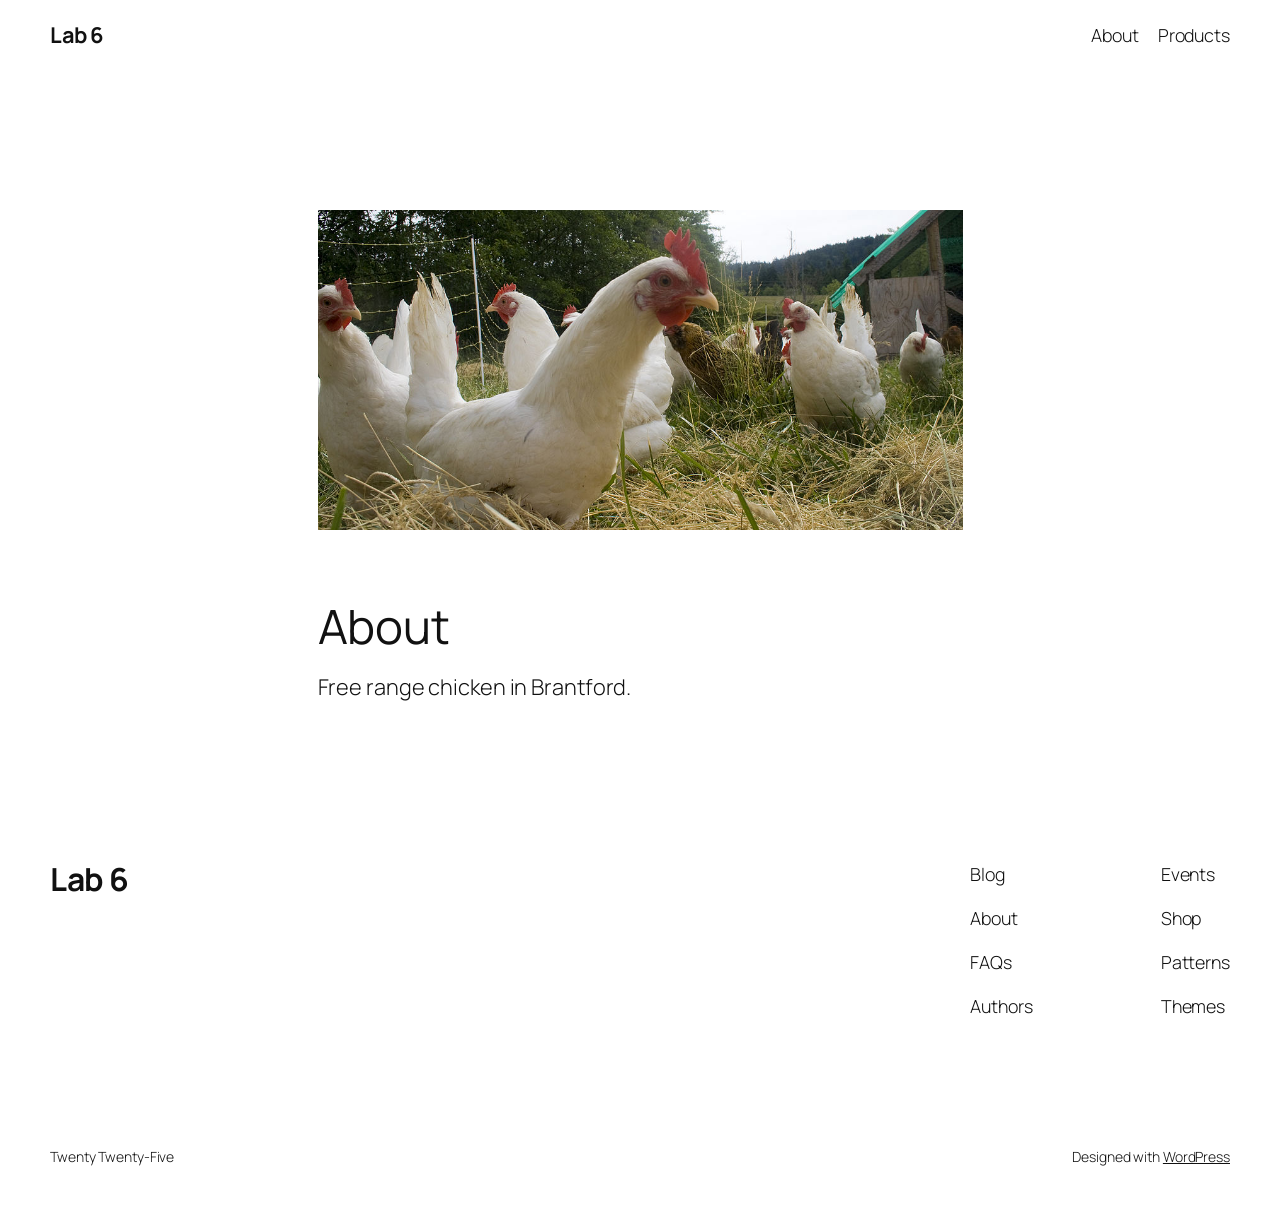
==== about/index.html @ a6f658f7 "deploy: 57b9a82aabcfc75bfdac6cd5a1b3568ef52af6a7" ====
<!DOCTYPE html>
<html lang="en-CA">
<head>
	<meta charset="UTF-8" />
	<meta name="viewport" content="width=device-width, initial-scale=1" />
<meta name='robots' content='max-image-preview:large' />
	<style>img:is([sizes="auto" i], [sizes^="auto," i]) { contain-intrinsic-size: 3000px 1500px }</style>
	<title>About &#8211; Lab 6</title>
<link rel='dns-prefetch' href='//localhost' />
<link rel="alternate" type="application/rss+xml" title="Lab 6 &raquo; Feed" href="/feed/" />
<link rel="alternate" type="application/rss+xml" title="Lab 6 &raquo; Comments Feed" href="/comments/feed/" />
<script>
window._wpemojiSettings = {"baseUrl":"https:\/\/s.w.org\/images\/core\/emoji\/15.0.3\/72x72\/","ext":".png","svgUrl":"https:\/\/s.w.org\/images\/core\/emoji\/15.0.3\/svg\/","svgExt":".svg","source":{"concatemoji":"/wp-includes\/js\/wp-emoji-release.min.js?ver=6.7.2"}};
/*! This file is auto-generated */
!function(i,n){var o,s,e;function c(e){try{var t={supportTests:e,timestamp:(new Date).valueOf()};sessionStorage.setItem(o,JSON.stringify(t))}catch(e){}}function p(e,t,n){e.clearRect(0,0,e.canvas.width,e.canvas.height),e.fillText(t,0,0);var t=new Uint32Array(e.getImageData(0,0,e.canvas.width,e.canvas.height).data),r=(e.clearRect(0,0,e.canvas.width,e.canvas.height),e.fillText(n,0,0),new Uint32Array(e.getImageData(0,0,e.canvas.width,e.canvas.height).data));return t.every(function(e,t){return e===r[t]})}function u(e,t,n){switch(t){case"flag":return n(e,"\ud83c\udff3\ufe0f\u200d\u26a7\ufe0f","\ud83c\udff3\ufe0f\u200b\u26a7\ufe0f")?!1:!n(e,"\ud83c\uddfa\ud83c\uddf3","\ud83c\uddfa\u200b\ud83c\uddf3")&&!n(e,"\ud83c\udff4\udb40\udc67\udb40\udc62\udb40\udc65\udb40\udc6e\udb40\udc67\udb40\udc7f","\ud83c\udff4\u200b\udb40\udc67\u200b\udb40\udc62\u200b\udb40\udc65\u200b\udb40\udc6e\u200b\udb40\udc67\u200b\udb40\udc7f");case"emoji":return!n(e,"\ud83d\udc26\u200d\u2b1b","\ud83d\udc26\u200b\u2b1b")}return!1}function f(e,t,n){var r="undefined"!=typeof WorkerGlobalScope&&self instanceof WorkerGlobalScope?new OffscreenCanvas(300,150):i.createElement("canvas"),a=r.getContext("2d",{willReadFrequently:!0}),o=(a.textBaseline="top",a.font="600 32px Arial",{});return e.forEach(function(e){o[e]=t(a,e,n)}),o}function t(e){var t=i.createElement("script");t.src=e,t.defer=!0,i.head.appendChild(t)}"undefined"!=typeof Promise&&(o="wpEmojiSettingsSupports",s=["flag","emoji"],n.supports={everything:!0,everythingExceptFlag:!0},e=new Promise(function(e){i.addEventListener("DOMContentLoaded",e,{once:!0})}),new Promise(function(t){var n=function(){try{var e=JSON.parse(sessionStorage.getItem(o));if("object"==typeof e&&"number"==typeof e.timestamp&&(new Date).valueOf()<e.timestamp+604800&&"object"==typeof e.supportTests)return e.supportTests}catch(e){}return null}();if(!n){if("undefined"!=typeof Worker&&"undefined"!=typeof OffscreenCanvas&&"undefined"!=typeof URL&&URL.createObjectURL&&"undefined"!=typeof Blob)try{var e="postMessage("+f.toString()+"("+[JSON.stringify(s),u.toString(),p.toString()].join(",")+"));",r=new Blob([e],{type:"text/javascript"}),a=new Worker(URL.createObjectURL(r),{name:"wpTestEmojiSupports"});return void(a.onmessage=function(e){c(n=e.data),a.terminate(),t(n)})}catch(e){}c(n=f(s,u,p))}t(n)}).then(function(e){for(var t in e)n.supports[t]=e[t],n.supports.everything=n.supports.everything&&n.supports[t],"flag"!==t&&(n.supports.everythingExceptFlag=n.supports.everythingExceptFlag&&n.supports[t]);n.supports.everythingExceptFlag=n.supports.everythingExceptFlag&&!n.supports.flag,n.DOMReady=!1,n.readyCallback=function(){n.DOMReady=!0}}).then(function(){return e}).then(function(){var e;n.supports.everything||(n.readyCallback(),(e=n.source||{}).concatemoji?t(e.concatemoji):e.wpemoji&&e.twemoji&&(t(e.twemoji),t(e.wpemoji)))}))}((window,document),window._wpemojiSettings);
</script>
<style id='wp-block-site-title-inline-css'>
.wp-block-site-title{box-sizing:border-box}.wp-block-site-title :where(a){color:inherit;font-family:inherit;font-size:inherit;font-style:inherit;font-weight:inherit;letter-spacing:inherit;line-height:inherit;text-decoration:inherit}
</style>
<style id='wp-block-page-list-inline-css'>
.wp-block-navigation .wp-block-page-list{align-items:var(--navigation-layout-align,initial);background-color:inherit;display:flex;flex-direction:var(--navigation-layout-direction,initial);flex-wrap:var(--navigation-layout-wrap,wrap);justify-content:var(--navigation-layout-justify,initial)}.wp-block-navigation .wp-block-navigation-item{background-color:inherit}
</style>
<link rel='stylesheet' id='wp-block-navigation-css' href='/wp-includes/blocks/navigation/style.min.css?ver=6.7.2' media='all' />
<style id='wp-block-group-inline-css'>
.wp-block-group{box-sizing:border-box}:where(.wp-block-group.wp-block-group-is-layout-constrained){position:relative}
</style>
<style id='wp-block-post-featured-image-inline-css'>
.wp-block-post-featured-image{margin-left:0;margin-right:0}.wp-block-post-featured-image a{display:block;height:100%}.wp-block-post-featured-image :where(img){box-sizing:border-box;height:auto;max-width:100%;vertical-align:bottom;width:100%}.wp-block-post-featured-image.alignfull img,.wp-block-post-featured-image.alignwide img{width:100%}.wp-block-post-featured-image .wp-block-post-featured-image__overlay.has-background-dim{background-color:#000;inset:0;position:absolute}.wp-block-post-featured-image{position:relative}.wp-block-post-featured-image .wp-block-post-featured-image__overlay.has-background-gradient{background-color:initial}.wp-block-post-featured-image .wp-block-post-featured-image__overlay.has-background-dim-0{opacity:0}.wp-block-post-featured-image .wp-block-post-featured-image__overlay.has-background-dim-10{opacity:.1}.wp-block-post-featured-image .wp-block-post-featured-image__overlay.has-background-dim-20{opacity:.2}.wp-block-post-featured-image .wp-block-post-featured-image__overlay.has-background-dim-30{opacity:.3}.wp-block-post-featured-image .wp-block-post-featured-image__overlay.has-background-dim-40{opacity:.4}.wp-block-post-featured-image .wp-block-post-featured-image__overlay.has-background-dim-50{opacity:.5}.wp-block-post-featured-image .wp-block-post-featured-image__overlay.has-background-dim-60{opacity:.6}.wp-block-post-featured-image .wp-block-post-featured-image__overlay.has-background-dim-70{opacity:.7}.wp-block-post-featured-image .wp-block-post-featured-image__overlay.has-background-dim-80{opacity:.8}.wp-block-post-featured-image .wp-block-post-featured-image__overlay.has-background-dim-90{opacity:.9}.wp-block-post-featured-image .wp-block-post-featured-image__overlay.has-background-dim-100{opacity:1}.wp-block-post-featured-image:where(.alignleft,.alignright){width:100%}
</style>
<style id='wp-block-post-title-inline-css'>
.wp-block-post-title{box-sizing:border-box;word-break:break-word}.wp-block-post-title :where(a){display:inline-block;font-family:inherit;font-size:inherit;font-style:inherit;font-weight:inherit;letter-spacing:inherit;line-height:inherit;text-decoration:inherit}
</style>
<style id='wp-block-paragraph-inline-css'>
.is-small-text{font-size:.875em}.is-regular-text{font-size:1em}.is-large-text{font-size:2.25em}.is-larger-text{font-size:3em}.has-drop-cap:not(:focus):first-letter{float:left;font-size:8.4em;font-style:normal;font-weight:100;line-height:.68;margin:.05em .1em 0 0;text-transform:uppercase}body.rtl .has-drop-cap:not(:focus):first-letter{float:none;margin-left:.1em}p.has-drop-cap.has-background{overflow:hidden}:root :where(p.has-background){padding:1.25em 2.375em}:where(p.has-text-color:not(.has-link-color)) a{color:inherit}p.has-text-align-left[style*="writing-mode:vertical-lr"],p.has-text-align-right[style*="writing-mode:vertical-rl"]{rotate:180deg}
</style>
<style id='wp-block-post-content-inline-css'>
.wp-block-post-content{display:flow-root}
</style>
<style id='wp-block-site-logo-inline-css'>
.wp-block-site-logo{box-sizing:border-box;line-height:0}.wp-block-site-logo a{display:inline-block;line-height:0}.wp-block-site-logo.is-default-size img{height:auto;width:120px}.wp-block-site-logo img{height:auto;max-width:100%}.wp-block-site-logo a,.wp-block-site-logo img{border-radius:inherit}.wp-block-site-logo.aligncenter{margin-left:auto;margin-right:auto;text-align:center}:root :where(.wp-block-site-logo.is-style-rounded){border-radius:9999px}
</style>
<style id='wp-block-site-tagline-inline-css'>
.wp-block-site-tagline{box-sizing:border-box}
</style>
<style id='wp-block-spacer-inline-css'>
.wp-block-spacer{clear:both}
</style>
<style id='wp-block-columns-inline-css'>
.wp-block-columns{align-items:normal!important;box-sizing:border-box;display:flex;flex-wrap:wrap!important}@media (min-width:782px){.wp-block-columns{flex-wrap:nowrap!important}}.wp-block-columns.are-vertically-aligned-top{align-items:flex-start}.wp-block-columns.are-vertically-aligned-center{align-items:center}.wp-block-columns.are-vertically-aligned-bottom{align-items:flex-end}@media (max-width:781px){.wp-block-columns:not(.is-not-stacked-on-mobile)>.wp-block-column{flex-basis:100%!important}}@media (min-width:782px){.wp-block-columns:not(.is-not-stacked-on-mobile)>.wp-block-column{flex-basis:0;flex-grow:1}.wp-block-columns:not(.is-not-stacked-on-mobile)>.wp-block-column[style*=flex-basis]{flex-grow:0}}.wp-block-columns.is-not-stacked-on-mobile{flex-wrap:nowrap!important}.wp-block-columns.is-not-stacked-on-mobile>.wp-block-column{flex-basis:0;flex-grow:1}.wp-block-columns.is-not-stacked-on-mobile>.wp-block-column[style*=flex-basis]{flex-grow:0}:where(.wp-block-columns){margin-bottom:1.75em}:where(.wp-block-columns.has-background){padding:1.25em 2.375em}.wp-block-column{flex-grow:1;min-width:0;overflow-wrap:break-word;word-break:break-word}.wp-block-column.is-vertically-aligned-top{align-self:flex-start}.wp-block-column.is-vertically-aligned-center{align-self:center}.wp-block-column.is-vertically-aligned-bottom{align-self:flex-end}.wp-block-column.is-vertically-aligned-stretch{align-self:stretch}.wp-block-column.is-vertically-aligned-bottom,.wp-block-column.is-vertically-aligned-center,.wp-block-column.is-vertically-aligned-top{width:100%}
</style>
<style id='wp-block-navigation-link-inline-css'>
.wp-block-navigation .wp-block-navigation-item__label{overflow-wrap:break-word}.wp-block-navigation .wp-block-navigation-item__description{display:none}.link-ui-tools{border-top:1px solid #f0f0f0;padding:8px}.link-ui-block-inserter{padding-top:8px}.link-ui-block-inserter__back{margin-left:8px;text-transform:uppercase}
</style>
<style id='wp-emoji-styles-inline-css'>

	img.wp-smiley, img.emoji {
		display: inline !important;
		border: none !important;
		box-shadow: none !important;
		height: 1em !important;
		width: 1em !important;
		margin: 0 0.07em !important;
		vertical-align: -0.1em !important;
		background: none !important;
		padding: 0 !important;
	}
</style>
<style id='wp-block-library-inline-css'>
:root{--wp-admin-theme-color:#007cba;--wp-admin-theme-color--rgb:0,124,186;--wp-admin-theme-color-darker-10:#006ba1;--wp-admin-theme-color-darker-10--rgb:0,107,161;--wp-admin-theme-color-darker-20:#005a87;--wp-admin-theme-color-darker-20--rgb:0,90,135;--wp-admin-border-width-focus:2px;--wp-block-synced-color:#7a00df;--wp-block-synced-color--rgb:122,0,223;--wp-bound-block-color:var(--wp-block-synced-color)}@media (min-resolution:192dpi){:root{--wp-admin-border-width-focus:1.5px}}.wp-element-button{cursor:pointer}:root{--wp--preset--font-size--normal:16px;--wp--preset--font-size--huge:42px}:root .has-very-light-gray-background-color{background-color:#eee}:root .has-very-dark-gray-background-color{background-color:#313131}:root .has-very-light-gray-color{color:#eee}:root .has-very-dark-gray-color{color:#313131}:root .has-vivid-green-cyan-to-vivid-cyan-blue-gradient-background{background:linear-gradient(135deg,#00d084,#0693e3)}:root .has-purple-crush-gradient-background{background:linear-gradient(135deg,#34e2e4,#4721fb 50%,#ab1dfe)}:root .has-hazy-dawn-gradient-background{background:linear-gradient(135deg,#faaca8,#dad0ec)}:root .has-subdued-olive-gradient-background{background:linear-gradient(135deg,#fafae1,#67a671)}:root .has-atomic-cream-gradient-background{background:linear-gradient(135deg,#fdd79a,#004a59)}:root .has-nightshade-gradient-background{background:linear-gradient(135deg,#330968,#31cdcf)}:root .has-midnight-gradient-background{background:linear-gradient(135deg,#020381,#2874fc)}.has-regular-font-size{font-size:1em}.has-larger-font-size{font-size:2.625em}.has-normal-font-size{font-size:var(--wp--preset--font-size--normal)}.has-huge-font-size{font-size:var(--wp--preset--font-size--huge)}.has-text-align-center{text-align:center}.has-text-align-left{text-align:left}.has-text-align-right{text-align:right}#end-resizable-editor-section{display:none}.aligncenter{clear:both}.items-justified-left{justify-content:flex-start}.items-justified-center{justify-content:center}.items-justified-right{justify-content:flex-end}.items-justified-space-between{justify-content:space-between}.screen-reader-text{border:0;clip:rect(1px,1px,1px,1px);clip-path:inset(50%);height:1px;margin:-1px;overflow:hidden;padding:0;position:absolute;width:1px;word-wrap:normal!important}.screen-reader-text:focus{background-color:#ddd;clip:auto!important;clip-path:none;color:#444;display:block;font-size:1em;height:auto;left:5px;line-height:normal;padding:15px 23px 14px;text-decoration:none;top:5px;width:auto;z-index:100000}html :where(.has-border-color){border-style:solid}html :where([style*=border-top-color]){border-top-style:solid}html :where([style*=border-right-color]){border-right-style:solid}html :where([style*=border-bottom-color]){border-bottom-style:solid}html :where([style*=border-left-color]){border-left-style:solid}html :where([style*=border-width]){border-style:solid}html :where([style*=border-top-width]){border-top-style:solid}html :where([style*=border-right-width]){border-right-style:solid}html :where([style*=border-bottom-width]){border-bottom-style:solid}html :where([style*=border-left-width]){border-left-style:solid}html :where(img[class*=wp-image-]){height:auto;max-width:100%}:where(figure){margin:0 0 1em}html :where(.is-position-sticky){--wp-admin--admin-bar--position-offset:var(--wp-admin--admin-bar--height,0px)}@media screen and (max-width:600px){html :where(.is-position-sticky){--wp-admin--admin-bar--position-offset:0px}}
</style>
<link rel='stylesheet' id='dashicons-css' href='/wp-includes/css/dashicons.min.css?ver=6.7.2' media='all' />
<link rel='stylesheet' id='al_product_styles-css' href='/wp-content/plugins/ecommerce-product-catalog/css/al_product.min.css?timestamp=1741910155&#038;ver=6.7.2' media='all' />
<link rel='stylesheet' id='ic_blocks-css' href='/wp-content/plugins/ecommerce-product-catalog/includes/blocks/ic-blocks.min.css?timestamp=1741910155&#038;ver=6.7.2' media='all' />
<style id='global-styles-inline-css'>
:root{--wp--preset--aspect-ratio--square: 1;--wp--preset--aspect-ratio--4-3: 4/3;--wp--preset--aspect-ratio--3-4: 3/4;--wp--preset--aspect-ratio--3-2: 3/2;--wp--preset--aspect-ratio--2-3: 2/3;--wp--preset--aspect-ratio--16-9: 16/9;--wp--preset--aspect-ratio--9-16: 9/16;--wp--preset--color--black: #000000;--wp--preset--color--cyan-bluish-gray: #abb8c3;--wp--preset--color--white: #ffffff;--wp--preset--color--pale-pink: #f78da7;--wp--preset--color--vivid-red: #cf2e2e;--wp--preset--color--luminous-vivid-orange: #ff6900;--wp--preset--color--luminous-vivid-amber: #fcb900;--wp--preset--color--light-green-cyan: #7bdcb5;--wp--preset--color--vivid-green-cyan: #00d084;--wp--preset--color--pale-cyan-blue: #8ed1fc;--wp--preset--color--vivid-cyan-blue: #0693e3;--wp--preset--color--vivid-purple: #9b51e0;--wp--preset--color--base: #FFFFFF;--wp--preset--color--contrast: #111111;--wp--preset--color--accent-1: #FFEE58;--wp--preset--color--accent-2: #F6CFF4;--wp--preset--color--accent-3: #503AA8;--wp--preset--color--accent-4: #686868;--wp--preset--color--accent-5: #FBFAF3;--wp--preset--color--accent-6: color-mix(in srgb, currentColor 20%, transparent);--wp--preset--gradient--vivid-cyan-blue-to-vivid-purple: linear-gradient(135deg,rgba(6,147,227,1) 0%,rgb(155,81,224) 100%);--wp--preset--gradient--light-green-cyan-to-vivid-green-cyan: linear-gradient(135deg,rgb(122,220,180) 0%,rgb(0,208,130) 100%);--wp--preset--gradient--luminous-vivid-amber-to-luminous-vivid-orange: linear-gradient(135deg,rgba(252,185,0,1) 0%,rgba(255,105,0,1) 100%);--wp--preset--gradient--luminous-vivid-orange-to-vivid-red: linear-gradient(135deg,rgba(255,105,0,1) 0%,rgb(207,46,46) 100%);--wp--preset--gradient--very-light-gray-to-cyan-bluish-gray: linear-gradient(135deg,rgb(238,238,238) 0%,rgb(169,184,195) 100%);--wp--preset--gradient--cool-to-warm-spectrum: linear-gradient(135deg,rgb(74,234,220) 0%,rgb(151,120,209) 20%,rgb(207,42,186) 40%,rgb(238,44,130) 60%,rgb(251,105,98) 80%,rgb(254,248,76) 100%);--wp--preset--gradient--blush-light-purple: linear-gradient(135deg,rgb(255,206,236) 0%,rgb(152,150,240) 100%);--wp--preset--gradient--blush-bordeaux: linear-gradient(135deg,rgb(254,205,165) 0%,rgb(254,45,45) 50%,rgb(107,0,62) 100%);--wp--preset--gradient--luminous-dusk: linear-gradient(135deg,rgb(255,203,112) 0%,rgb(199,81,192) 50%,rgb(65,88,208) 100%);--wp--preset--gradient--pale-ocean: linear-gradient(135deg,rgb(255,245,203) 0%,rgb(182,227,212) 50%,rgb(51,167,181) 100%);--wp--preset--gradient--electric-grass: linear-gradient(135deg,rgb(202,248,128) 0%,rgb(113,206,126) 100%);--wp--preset--gradient--midnight: linear-gradient(135deg,rgb(2,3,129) 0%,rgb(40,116,252) 100%);--wp--preset--font-size--small: 0.875rem;--wp--preset--font-size--medium: clamp(1rem, 1rem + ((1vw - 0.2rem) * 0.196), 1.125rem);--wp--preset--font-size--large: clamp(1.125rem, 1.125rem + ((1vw - 0.2rem) * 0.392), 1.375rem);--wp--preset--font-size--x-large: clamp(1.75rem, 1.75rem + ((1vw - 0.2rem) * 0.392), 2rem);--wp--preset--font-size--xx-large: clamp(2.15rem, 2.15rem + ((1vw - 0.2rem) * 1.333), 3rem);--wp--preset--font-family--manrope: Manrope, sans-serif;--wp--preset--font-family--fira-code: "Fira Code", monospace;--wp--preset--spacing--20: 10px;--wp--preset--spacing--30: 20px;--wp--preset--spacing--40: 30px;--wp--preset--spacing--50: clamp(30px, 5vw, 50px);--wp--preset--spacing--60: clamp(30px, 7vw, 70px);--wp--preset--spacing--70: clamp(50px, 7vw, 90px);--wp--preset--spacing--80: clamp(70px, 10vw, 140px);--wp--preset--shadow--natural: 6px 6px 9px rgba(0, 0, 0, 0.2);--wp--preset--shadow--deep: 12px 12px 50px rgba(0, 0, 0, 0.4);--wp--preset--shadow--sharp: 6px 6px 0px rgba(0, 0, 0, 0.2);--wp--preset--shadow--outlined: 6px 6px 0px -3px rgba(255, 255, 255, 1), 6px 6px rgba(0, 0, 0, 1);--wp--preset--shadow--crisp: 6px 6px 0px rgba(0, 0, 0, 1);}:root { --wp--style--global--content-size: 645px;--wp--style--global--wide-size: 1340px; }:where(body) { margin: 0; }.wp-site-blocks { padding-top: var(--wp--style--root--padding-top); padding-bottom: var(--wp--style--root--padding-bottom); }.has-global-padding { padding-right: var(--wp--style--root--padding-right); padding-left: var(--wp--style--root--padding-left); }.has-global-padding > .alignfull { margin-right: calc(var(--wp--style--root--padding-right) * -1); margin-left: calc(var(--wp--style--root--padding-left) * -1); }.has-global-padding :where(:not(.alignfull.is-layout-flow) > .has-global-padding:not(.wp-block-block, .alignfull)) { padding-right: 0; padding-left: 0; }.has-global-padding :where(:not(.alignfull.is-layout-flow) > .has-global-padding:not(.wp-block-block, .alignfull)) > .alignfull { margin-left: 0; margin-right: 0; }.wp-site-blocks > .alignleft { float: left; margin-right: 2em; }.wp-site-blocks > .alignright { float: right; margin-left: 2em; }.wp-site-blocks > .aligncenter { justify-content: center; margin-left: auto; margin-right: auto; }:where(.wp-site-blocks) > * { margin-block-start: 1.2rem; margin-block-end: 0; }:where(.wp-site-blocks) > :first-child { margin-block-start: 0; }:where(.wp-site-blocks) > :last-child { margin-block-end: 0; }:root { --wp--style--block-gap: 1.2rem; }:root :where(.is-layout-flow) > :first-child{margin-block-start: 0;}:root :where(.is-layout-flow) > :last-child{margin-block-end: 0;}:root :where(.is-layout-flow) > *{margin-block-start: 1.2rem;margin-block-end: 0;}:root :where(.is-layout-constrained) > :first-child{margin-block-start: 0;}:root :where(.is-layout-constrained) > :last-child{margin-block-end: 0;}:root :where(.is-layout-constrained) > *{margin-block-start: 1.2rem;margin-block-end: 0;}:root :where(.is-layout-flex){gap: 1.2rem;}:root :where(.is-layout-grid){gap: 1.2rem;}.is-layout-flow > .alignleft{float: left;margin-inline-start: 0;margin-inline-end: 2em;}.is-layout-flow > .alignright{float: right;margin-inline-start: 2em;margin-inline-end: 0;}.is-layout-flow > .aligncenter{margin-left: auto !important;margin-right: auto !important;}.is-layout-constrained > .alignleft{float: left;margin-inline-start: 0;margin-inline-end: 2em;}.is-layout-constrained > .alignright{float: right;margin-inline-start: 2em;margin-inline-end: 0;}.is-layout-constrained > .aligncenter{margin-left: auto !important;margin-right: auto !important;}.is-layout-constrained > :where(:not(.alignleft):not(.alignright):not(.alignfull)){max-width: var(--wp--style--global--content-size);margin-left: auto !important;margin-right: auto !important;}.is-layout-constrained > .alignwide{max-width: var(--wp--style--global--wide-size);}body .is-layout-flex{display: flex;}.is-layout-flex{flex-wrap: wrap;align-items: center;}.is-layout-flex > :is(*, div){margin: 0;}body .is-layout-grid{display: grid;}.is-layout-grid > :is(*, div){margin: 0;}body{background-color: var(--wp--preset--color--base);color: var(--wp--preset--color--contrast);font-family: var(--wp--preset--font-family--manrope);font-size: var(--wp--preset--font-size--large);font-weight: 300;letter-spacing: -0.1px;line-height: 1.4;--wp--style--root--padding-top: 0px;--wp--style--root--padding-right: var(--wp--preset--spacing--50);--wp--style--root--padding-bottom: 0px;--wp--style--root--padding-left: var(--wp--preset--spacing--50);}a:where(:not(.wp-element-button)){color: currentColor;text-decoration: underline;}:root :where(a:where(:not(.wp-element-button)):hover){text-decoration: none;}h1, h2, h3, h4, h5, h6{font-weight: 400;letter-spacing: -0.1px;line-height: 1.125;}h1{font-size: var(--wp--preset--font-size--xx-large);}h2{font-size: var(--wp--preset--font-size--x-large);}h3{font-size: var(--wp--preset--font-size--large);}h4{font-size: var(--wp--preset--font-size--medium);}h5{font-size: var(--wp--preset--font-size--small);letter-spacing: 0.5px;}h6{font-size: var(--wp--preset--font-size--small);font-weight: 700;letter-spacing: 1.4px;text-transform: uppercase;}:root :where(.wp-element-button, .wp-block-button__link){background-color: var(--wp--preset--color--contrast);border-width: 0;color: var(--wp--preset--color--base);font-family: inherit;font-size: var(--wp--preset--font-size--medium);line-height: inherit;padding-top: 1rem;padding-right: 2.25rem;padding-bottom: 1rem;padding-left: 2.25rem;text-decoration: none;}:root :where(.wp-element-button:hover, .wp-block-button__link:hover){background-color: color-mix(in srgb, var(--wp--preset--color--contrast) 85%, transparent);border-color: transparent;color: var(--wp--preset--color--base);}:root :where(.wp-element-button:focus, .wp-block-button__link:focus){outline-color: var(--wp--preset--color--accent-4);outline-offset: 2px;}:root :where(.wp-element-caption, .wp-block-audio figcaption, .wp-block-embed figcaption, .wp-block-gallery figcaption, .wp-block-image figcaption, .wp-block-table figcaption, .wp-block-video figcaption){font-size: var(--wp--preset--font-size--small);line-height: 1.4;}.has-black-color{color: var(--wp--preset--color--black) !important;}.has-cyan-bluish-gray-color{color: var(--wp--preset--color--cyan-bluish-gray) !important;}.has-white-color{color: var(--wp--preset--color--white) !important;}.has-pale-pink-color{color: var(--wp--preset--color--pale-pink) !important;}.has-vivid-red-color{color: var(--wp--preset--color--vivid-red) !important;}.has-luminous-vivid-orange-color{color: var(--wp--preset--color--luminous-vivid-orange) !important;}.has-luminous-vivid-amber-color{color: var(--wp--preset--color--luminous-vivid-amber) !important;}.has-light-green-cyan-color{color: var(--wp--preset--color--light-green-cyan) !important;}.has-vivid-green-cyan-color{color: var(--wp--preset--color--vivid-green-cyan) !important;}.has-pale-cyan-blue-color{color: var(--wp--preset--color--pale-cyan-blue) !important;}.has-vivid-cyan-blue-color{color: var(--wp--preset--color--vivid-cyan-blue) !important;}.has-vivid-purple-color{color: var(--wp--preset--color--vivid-purple) !important;}.has-base-color{color: var(--wp--preset--color--base) !important;}.has-contrast-color{color: var(--wp--preset--color--contrast) !important;}.has-accent-1-color{color: var(--wp--preset--color--accent-1) !important;}.has-accent-2-color{color: var(--wp--preset--color--accent-2) !important;}.has-accent-3-color{color: var(--wp--preset--color--accent-3) !important;}.has-accent-4-color{color: var(--wp--preset--color--accent-4) !important;}.has-accent-5-color{color: var(--wp--preset--color--accent-5) !important;}.has-accent-6-color{color: var(--wp--preset--color--accent-6) !important;}.has-black-background-color{background-color: var(--wp--preset--color--black) !important;}.has-cyan-bluish-gray-background-color{background-color: var(--wp--preset--color--cyan-bluish-gray) !important;}.has-white-background-color{background-color: var(--wp--preset--color--white) !important;}.has-pale-pink-background-color{background-color: var(--wp--preset--color--pale-pink) !important;}.has-vivid-red-background-color{background-color: var(--wp--preset--color--vivid-red) !important;}.has-luminous-vivid-orange-background-color{background-color: var(--wp--preset--color--luminous-vivid-orange) !important;}.has-luminous-vivid-amber-background-color{background-color: var(--wp--preset--color--luminous-vivid-amber) !important;}.has-light-green-cyan-background-color{background-color: var(--wp--preset--color--light-green-cyan) !important;}.has-vivid-green-cyan-background-color{background-color: var(--wp--preset--color--vivid-green-cyan) !important;}.has-pale-cyan-blue-background-color{background-color: var(--wp--preset--color--pale-cyan-blue) !important;}.has-vivid-cyan-blue-background-color{background-color: var(--wp--preset--color--vivid-cyan-blue) !important;}.has-vivid-purple-background-color{background-color: var(--wp--preset--color--vivid-purple) !important;}.has-base-background-color{background-color: var(--wp--preset--color--base) !important;}.has-contrast-background-color{background-color: var(--wp--preset--color--contrast) !important;}.has-accent-1-background-color{background-color: var(--wp--preset--color--accent-1) !important;}.has-accent-2-background-color{background-color: var(--wp--preset--color--accent-2) !important;}.has-accent-3-background-color{background-color: var(--wp--preset--color--accent-3) !important;}.has-accent-4-background-color{background-color: var(--wp--preset--color--accent-4) !important;}.has-accent-5-background-color{background-color: var(--wp--preset--color--accent-5) !important;}.has-accent-6-background-color{background-color: var(--wp--preset--color--accent-6) !important;}.has-black-border-color{border-color: var(--wp--preset--color--black) !important;}.has-cyan-bluish-gray-border-color{border-color: var(--wp--preset--color--cyan-bluish-gray) !important;}.has-white-border-color{border-color: var(--wp--preset--color--white) !important;}.has-pale-pink-border-color{border-color: var(--wp--preset--color--pale-pink) !important;}.has-vivid-red-border-color{border-color: var(--wp--preset--color--vivid-red) !important;}.has-luminous-vivid-orange-border-color{border-color: var(--wp--preset--color--luminous-vivid-orange) !important;}.has-luminous-vivid-amber-border-color{border-color: var(--wp--preset--color--luminous-vivid-amber) !important;}.has-light-green-cyan-border-color{border-color: var(--wp--preset--color--light-green-cyan) !important;}.has-vivid-green-cyan-border-color{border-color: var(--wp--preset--color--vivid-green-cyan) !important;}.has-pale-cyan-blue-border-color{border-color: var(--wp--preset--color--pale-cyan-blue) !important;}.has-vivid-cyan-blue-border-color{border-color: var(--wp--preset--color--vivid-cyan-blue) !important;}.has-vivid-purple-border-color{border-color: var(--wp--preset--color--vivid-purple) !important;}.has-base-border-color{border-color: var(--wp--preset--color--base) !important;}.has-contrast-border-color{border-color: var(--wp--preset--color--contrast) !important;}.has-accent-1-border-color{border-color: var(--wp--preset--color--accent-1) !important;}.has-accent-2-border-color{border-color: var(--wp--preset--color--accent-2) !important;}.has-accent-3-border-color{border-color: var(--wp--preset--color--accent-3) !important;}.has-accent-4-border-color{border-color: var(--wp--preset--color--accent-4) !important;}.has-accent-5-border-color{border-color: var(--wp--preset--color--accent-5) !important;}.has-accent-6-border-color{border-color: var(--wp--preset--color--accent-6) !important;}.has-vivid-cyan-blue-to-vivid-purple-gradient-background{background: var(--wp--preset--gradient--vivid-cyan-blue-to-vivid-purple) !important;}.has-light-green-cyan-to-vivid-green-cyan-gradient-background{background: var(--wp--preset--gradient--light-green-cyan-to-vivid-green-cyan) !important;}.has-luminous-vivid-amber-to-luminous-vivid-orange-gradient-background{background: var(--wp--preset--gradient--luminous-vivid-amber-to-luminous-vivid-orange) !important;}.has-luminous-vivid-orange-to-vivid-red-gradient-background{background: var(--wp--preset--gradient--luminous-vivid-orange-to-vivid-red) !important;}.has-very-light-gray-to-cyan-bluish-gray-gradient-background{background: var(--wp--preset--gradient--very-light-gray-to-cyan-bluish-gray) !important;}.has-cool-to-warm-spectrum-gradient-background{background: var(--wp--preset--gradient--cool-to-warm-spectrum) !important;}.has-blush-light-purple-gradient-background{background: var(--wp--preset--gradient--blush-light-purple) !important;}.has-blush-bordeaux-gradient-background{background: var(--wp--preset--gradient--blush-bordeaux) !important;}.has-luminous-dusk-gradient-background{background: var(--wp--preset--gradient--luminous-dusk) !important;}.has-pale-ocean-gradient-background{background: var(--wp--preset--gradient--pale-ocean) !important;}.has-electric-grass-gradient-background{background: var(--wp--preset--gradient--electric-grass) !important;}.has-midnight-gradient-background{background: var(--wp--preset--gradient--midnight) !important;}.has-small-font-size{font-size: var(--wp--preset--font-size--small) !important;}.has-medium-font-size{font-size: var(--wp--preset--font-size--medium) !important;}.has-large-font-size{font-size: var(--wp--preset--font-size--large) !important;}.has-x-large-font-size{font-size: var(--wp--preset--font-size--x-large) !important;}.has-xx-large-font-size{font-size: var(--wp--preset--font-size--xx-large) !important;}.has-manrope-font-family{font-family: var(--wp--preset--font-family--manrope) !important;}.has-fira-code-font-family{font-family: var(--wp--preset--font-family--fira-code) !important;}
:root :where(.wp-block-columns-is-layout-flow) > :first-child{margin-block-start: 0;}:root :where(.wp-block-columns-is-layout-flow) > :last-child{margin-block-end: 0;}:root :where(.wp-block-columns-is-layout-flow) > *{margin-block-start: var(--wp--preset--spacing--50);margin-block-end: 0;}:root :where(.wp-block-columns-is-layout-constrained) > :first-child{margin-block-start: 0;}:root :where(.wp-block-columns-is-layout-constrained) > :last-child{margin-block-end: 0;}:root :where(.wp-block-columns-is-layout-constrained) > *{margin-block-start: var(--wp--preset--spacing--50);margin-block-end: 0;}:root :where(.wp-block-columns-is-layout-flex){gap: var(--wp--preset--spacing--50);}:root :where(.wp-block-columns-is-layout-grid){gap: var(--wp--preset--spacing--50);}
:root :where(.wp-block-post-title a:where(:not(.wp-element-button))){text-decoration: none;}
:root :where(.wp-block-post-title a:where(:not(.wp-element-button)):hover){text-decoration: underline;}
:root :where(.wp-block-site-tagline){font-size: var(--wp--preset--font-size--medium);}
:root :where(.wp-block-site-title){font-weight: 700;letter-spacing: -.5px;}
:root :where(.wp-block-site-title a:where(:not(.wp-element-button))){text-decoration: none;}
:root :where(.wp-block-site-title a:where(:not(.wp-element-button)):hover){text-decoration: underline;}
:root :where(.wp-block-navigation){font-size: var(--wp--preset--font-size--medium);}
:root :where(.wp-block-navigation a:where(:not(.wp-element-button))){text-decoration: none;}
:root :where(.wp-block-navigation a:where(:not(.wp-element-button)):hover){text-decoration: underline;}
</style>
<style id='core-block-supports-inline-css'>
.wp-container-core-navigation-is-layout-1{justify-content:flex-end;}.wp-container-core-group-is-layout-1{flex-wrap:nowrap;gap:var(--wp--preset--spacing--10);justify-content:flex-end;}.wp-container-core-group-is-layout-2{flex-wrap:nowrap;justify-content:space-between;}.wp-container-core-columns-is-layout-1{flex-wrap:nowrap;}.wp-container-core-navigation-is-layout-2{flex-direction:column;align-items:flex-start;}.wp-container-core-navigation-is-layout-3{flex-direction:column;align-items:flex-start;}.wp-container-core-group-is-layout-7{gap:var(--wp--preset--spacing--80);justify-content:space-between;align-items:flex-start;}.wp-container-core-group-is-layout-8{justify-content:space-between;align-items:flex-start;}.wp-container-core-group-is-layout-9{gap:var(--wp--preset--spacing--20);justify-content:space-between;}
</style>
<style id='wp-block-template-skip-link-inline-css'>

		.skip-link.screen-reader-text {
			border: 0;
			clip: rect(1px,1px,1px,1px);
			clip-path: inset(50%);
			height: 1px;
			margin: -1px;
			overflow: hidden;
			padding: 0;
			position: absolute !important;
			width: 1px;
			word-wrap: normal !important;
		}

		.skip-link.screen-reader-text:focus {
			background-color: #eee;
			clip: auto !important;
			clip-path: none;
			color: #444;
			display: block;
			font-size: 1em;
			height: auto;
			left: 5px;
			line-height: normal;
			padding: 15px 23px 14px;
			text-decoration: none;
			top: 5px;
			width: auto;
			z-index: 100000;
		}
</style>
<link rel='stylesheet' id='twentytwentyfive-style-css' href='/wp-content/themes/twentytwentyfive/style.css?ver=1.0' media='all' />
<link rel="https://api.w.org/" href="/wp-json/" /><link rel="alternate" title="JSON" type="application/json" href="/wp-json/wp/v2/pages/13" /><link rel="EditURI" type="application/rsd+xml" title="RSD" href="/xmlrpc.php?rsd" />
<meta name="generator" content="WordPress 6.7.2" />
<link rel="canonical" href="/about/" />
<link rel='shortlink' href='/?p=13' />
<link rel="alternate" title="oEmbed (JSON)" type="application/json+oembed" href="/wp-json/oembed/1.0/embed?url=http%3A%2F%2Flocalhost%3A8000%2Fabout%2F" />
<link rel="alternate" title="oEmbed (XML)" type="text/xml+oembed" href="/wp-json/oembed/1.0/embed?url=http%3A%2F%2Flocalhost%3A8000%2Fabout%2F&#038;format=xml" />
<script type="importmap" id="wp-importmap">
{"imports":{"@wordpress\/interactivity":"/wp-includes\/js\/dist\/script-modules\/interactivity\/index.min.js?ver=907ea3b2f317a78b7b9b"}}
</script>
<script type="module" src="/wp-includes/js/dist/script-modules/block-library/navigation/view.min.js?ver=8ff192874fc8910a284c" id="@wordpress/block-library/navigation/view-js-module"></script>
<link rel="modulepreload" href="/wp-includes/js/dist/script-modules/interactivity/index.min.js?ver=907ea3b2f317a78b7b9b" id="@wordpress/interactivity-js-modulepreload"><style class='wp-fonts-local'>
@font-face{font-family:Manrope;font-style:normal;font-weight:200 800;font-display:fallback;src:url('/wp-content/themes/twentytwentyfive/assets/fonts/manrope/Manrope-VariableFont_wght.woff2') format('woff2');}
@font-face{font-family:"Fira Code";font-style:normal;font-weight:300 700;font-display:fallback;src:url('/wp-content/themes/twentytwentyfive/assets/fonts/fira-code/FiraCode-VariableFont_wght.woff2') format('woff2');}
</style>
</head>

<body class="page-template-default page page-id-13 wp-embed-responsive">

<div class="wp-site-blocks"><header class="wp-block-template-part">
<div class="wp-block-group alignfull is-layout-flow wp-block-group-is-layout-flow">
	
	<div class="wp-block-group has-global-padding is-layout-constrained wp-block-group-is-layout-constrained">
		
		<div class="wp-block-group alignwide is-content-justification-space-between is-nowrap is-layout-flex wp-container-core-group-is-layout-2 wp-block-group-is-layout-flex" style="padding-top:var(--wp--preset--spacing--30);padding-bottom:var(--wp--preset--spacing--30)">
			<p class="wp-block-site-title"><a href="/" target="_self" rel="home">Lab 6</a></p>
			
			<div class="wp-block-group is-content-justification-right is-nowrap is-layout-flex wp-container-core-group-is-layout-1 wp-block-group-is-layout-flex">
				<nav class="is-responsive items-justified-right wp-block-navigation is-content-justification-right is-layout-flex wp-container-core-navigation-is-layout-1 wp-block-navigation-is-layout-flex" aria-label="" 
		 data-wp-interactive="core/navigation" data-wp-context='{"overlayOpenedBy":{"click":false,"hover":false,"focus":false},"type":"overlay","roleAttribute":"","ariaLabel":"Menu"}'><button aria-haspopup="dialog" aria-label="Open menu" class="wp-block-navigation__responsive-container-open " 
				data-wp-on-async--click="actions.openMenuOnClick"
				data-wp-on--keydown="actions.handleMenuKeydown"
			><svg width="24" height="24" xmlns="https://www.w3.org/2000/svg" viewBox="0 0 24 24" aria-hidden="true" focusable="false"><rect x="4" y="7.5" width="16" height="1.5" /><rect x="4" y="15" width="16" height="1.5" /></svg></button>
				<div class="wp-block-navigation__responsive-container  has-text-color has-contrast-color has-background has-base-background-color"  id="modal-1" 
				data-wp-class--has-modal-open="state.isMenuOpen"
				data-wp-class--is-menu-open="state.isMenuOpen"
				data-wp-watch="callbacks.initMenu"
				data-wp-on--keydown="actions.handleMenuKeydown"
				data-wp-on-async--focusout="actions.handleMenuFocusout"
				tabindex="-1"
			>
					<div class="wp-block-navigation__responsive-close" tabindex="-1">
						<div class="wp-block-navigation__responsive-dialog" 
				data-wp-bind--aria-modal="state.ariaModal"
				data-wp-bind--aria-label="state.ariaLabel"
				data-wp-bind--role="state.roleAttribute"
			>
							<button aria-label="Close menu" class="wp-block-navigation__responsive-container-close" 
				data-wp-on-async--click="actions.closeMenuOnClick"
			><svg xmlns="https://www.w3.org/2000/svg" viewBox="0 0 24 24" width="24" height="24" aria-hidden="true" focusable="false"><path d="m13.06 12 6.47-6.47-1.06-1.06L12 10.94 5.53 4.47 4.47 5.53 10.94 12l-6.47 6.47 1.06 1.06L12 13.06l6.47 6.47 1.06-1.06L13.06 12Z"></path></svg></button>
							<div class="wp-block-navigation__responsive-container-content" 
				data-wp-watch="callbacks.focusFirstElement"
			 id="modal-1-content">
								<ul class="wp-block-navigation__container is-responsive items-justified-right wp-block-navigation"><ul class="wp-block-page-list"><li class="wp-block-pages-list__item current-menu-item wp-block-navigation-item open-on-hover-click"><a class="wp-block-pages-list__item__link wp-block-navigation-item__content" href="/about/" aria-current="page">About</a></li><li class="wp-block-pages-list__item wp-block-navigation-item open-on-hover-click"><a class="wp-block-pages-list__item__link wp-block-navigation-item__content" href="/products/">Products</a></li></ul></ul>
							</div>
						</div>
					</div>
				</div></nav>
			</div>
			
		</div>
		
	</div>
	
</div>


</header>


<main class="wp-block-group has-global-padding is-layout-constrained wp-block-group-is-layout-constrained" style="margin-top:var(--wp--preset--spacing--60)">
	
	<div class="wp-block-group alignfull has-global-padding is-layout-constrained wp-block-group-is-layout-constrained" style="padding-top:var(--wp--preset--spacing--60);padding-bottom:var(--wp--preset--spacing--60)">
		<figure style="margin-bottom:var(--wp--preset--spacing--60);" class="wp-block-post-featured-image"><img width="1024" height="507" src="/wp-content/uploads/2025/03/1024px-Free_range_chicken_flock.jpg" class="attachment-post-thumbnail size-post-thumbnail wp-post-image" alt="chickens" style="object-fit:cover;" decoding="async" fetchpriority="high" /></figure>
		<h1 class="wp-block-post-title">About</h1>
		<div class="entry-content alignfull wp-block-post-content has-global-padding is-layout-constrained wp-block-post-content-is-layout-constrained">
<p>Free range chicken in Brantford.</p>
</div>
	</div>
	
</main>


<footer class="wp-block-template-part">
<div class="wp-block-group has-global-padding is-layout-constrained wp-block-group-is-layout-constrained" style="padding-top:var(--wp--preset--spacing--60);padding-bottom:var(--wp--preset--spacing--50)">
	
	<div class="wp-block-group alignwide is-layout-flow wp-block-group-is-layout-flow">
		

		
		<div class="wp-block-group alignfull is-content-justification-space-between is-layout-flex wp-container-core-group-is-layout-8 wp-block-group-is-layout-flex">
			
			<div class="wp-block-columns is-layout-flex wp-container-core-columns-is-layout-1 wp-block-columns-is-layout-flex">
				
				<div class="wp-block-column is-layout-flow wp-block-column-is-layout-flow" style="flex-basis:100%"><h2 class="wp-block-site-title"><a href="/" target="_self" rel="home">Lab 6</a></h2>

				
				</div>
				

				
				<div class="wp-block-column is-layout-flow wp-block-column-is-layout-flow">
					
					<div style="height:var(--wp--preset--spacing--40);width:0px" aria-hidden="true" class="wp-block-spacer"></div>
					
				</div>
				
			</div>
			

			
			<div class="wp-block-group is-content-justification-space-between is-layout-flex wp-container-core-group-is-layout-7 wp-block-group-is-layout-flex">
				<nav class="is-vertical wp-block-navigation is-layout-flex wp-container-core-navigation-is-layout-2 wp-block-navigation-is-layout-flex" aria-label=""><ul class="wp-block-navigation__container  is-vertical wp-block-navigation"><li class=" wp-block-navigation-item wp-block-navigation-link"><a class="wp-block-navigation-item__content"  href="#"><span class="wp-block-navigation-item__label">Blog</span></a></li><li class=" wp-block-navigation-item wp-block-navigation-link"><a class="wp-block-navigation-item__content"  href="#"><span class="wp-block-navigation-item__label">About</span></a></li><li class=" wp-block-navigation-item wp-block-navigation-link"><a class="wp-block-navigation-item__content"  href="#"><span class="wp-block-navigation-item__label">FAQs</span></a></li><li class=" wp-block-navigation-item wp-block-navigation-link"><a class="wp-block-navigation-item__content"  href="#"><span class="wp-block-navigation-item__label">Authors</span></a></li></ul></nav>

				<nav class="is-vertical wp-block-navigation is-layout-flex wp-container-core-navigation-is-layout-3 wp-block-navigation-is-layout-flex" aria-label=""><ul class="wp-block-navigation__container  is-vertical wp-block-navigation"><li class=" wp-block-navigation-item wp-block-navigation-link"><a class="wp-block-navigation-item__content"  href="#"><span class="wp-block-navigation-item__label">Events</span></a></li><li class=" wp-block-navigation-item wp-block-navigation-link"><a class="wp-block-navigation-item__content"  href="#"><span class="wp-block-navigation-item__label">Shop</span></a></li><li class=" wp-block-navigation-item wp-block-navigation-link"><a class="wp-block-navigation-item__content"  href="#"><span class="wp-block-navigation-item__label">Patterns</span></a></li><li class=" wp-block-navigation-item wp-block-navigation-link"><a class="wp-block-navigation-item__content"  href="#"><span class="wp-block-navigation-item__label">Themes</span></a></li></ul></nav>
			</div>
				
		</div>
		

		
		<div style="height:var(--wp--preset--spacing--70)" aria-hidden="true" class="wp-block-spacer"></div>
		

		
		<div class="wp-block-group alignfull is-content-justification-space-between is-layout-flex wp-container-core-group-is-layout-9 wp-block-group-is-layout-flex">
			
			<p class="has-small-font-size">Twenty Twenty-Five</p>
			
			
			<p class="has-small-font-size">
				Designed with <a href="https://wordpress.org" rel="nofollow">WordPress</a>			</p>
			
		</div>
		
	</div>
	
</div>


</footer>
</div>
<script id="wp-block-template-skip-link-js-after">
	( function() {
		var skipLinkTarget = document.querySelector( 'main' ),
			sibling,
			skipLinkTargetID,
			skipLink;

		// Early exit if a skip-link target can't be located.
		if ( ! skipLinkTarget ) {
			return;
		}

		/*
		 * Get the site wrapper.
		 * The skip-link will be injected in the beginning of it.
		 */
		sibling = document.querySelector( '.wp-site-blocks' );

		// Early exit if the root element was not found.
		if ( ! sibling ) {
			return;
		}

		// Get the skip-link target's ID, and generate one if it doesn't exist.
		skipLinkTargetID = skipLinkTarget.id;
		if ( ! skipLinkTargetID ) {
			skipLinkTargetID = 'wp--skip-link--target';
			skipLinkTarget.id = skipLinkTargetID;
		}

		// Create the skip link.
		skipLink = document.createElement( 'a' );
		skipLink.classList.add( 'skip-link', 'screen-reader-text' );
		skipLink.href = '#' + skipLinkTargetID;
		skipLink.innerHTML = 'Skip to content';

		// Inject the skip link.
		sibling.parentElement.insertBefore( skipLink, sibling );
	}() );
	
</script>
    <style>
        body.ic-disabled-body:before {
            background-image: url("/wp-includes/js/thickbox/loadingAnimation.gif");
        }
    </style>
	</body>
</html>
---- wp-includes/blocks/navigation/style.min.css ----
.wp-block-navigation{position:relative;--navigation-layout-justification-setting:flex-start;--navigation-layout-direction:row;--navigation-layout-wrap:wrap;--navigation-layout-justify:flex-start;--navigation-layout-align:center}.wp-block-navigation ul{margin-bottom:0;margin-left:0;margin-top:0;padding-left:0}.wp-block-navigation ul,.wp-block-navigation ul li{list-style:none;padding:0}.wp-block-navigation .wp-block-navigation-item{align-items:center;background-color:inherit;display:flex;position:relative}.wp-block-navigation .wp-block-navigation-item .wp-block-navigation__submenu-container:empty{display:none}.wp-block-navigation .wp-block-navigation-item__content{display:block}.wp-block-navigation .wp-block-navigation-item__content.wp-block-navigation-item__content{color:inherit}.wp-block-navigation.has-text-decoration-underline .wp-block-navigation-item__content,.wp-block-navigation.has-text-decoration-underline .wp-block-navigation-item__content:active,.wp-block-navigation.has-text-decoration-underline .wp-block-navigation-item__content:focus{text-decoration:underline}.wp-block-navigation.has-text-decoration-line-through .wp-block-navigation-item__content,.wp-block-navigation.has-text-decoration-line-through .wp-block-navigation-item__content:active,.wp-block-navigation.has-text-decoration-line-through .wp-block-navigation-item__content:focus{text-decoration:line-through}.wp-block-navigation :where(a),.wp-block-navigation :where(a:active),.wp-block-navigation :where(a:focus){text-decoration:none}.wp-block-navigation .wp-block-navigation__submenu-icon{align-self:center;background-color:inherit;border:none;color:currentColor;display:inline-block;font-size:inherit;height:.6em;line-height:0;margin-left:.25em;padding:0;width:.6em}.wp-block-navigation .wp-block-navigation__submenu-icon svg{display:inline-block;stroke:currentColor;height:inherit;margin-top:.075em;width:inherit}.wp-block-navigation.is-vertical{--navigation-layout-direction:column;--navigation-layout-justify:initial;--navigation-layout-align:flex-start}.wp-block-navigation.no-wrap{--navigation-layout-wrap:nowrap}.wp-block-navigation.items-justified-center{--navigation-layout-justification-setting:center;--navigation-layout-justify:center}.wp-block-navigation.items-justified-center.is-vertical{--navigation-layout-align:center}.wp-block-navigation.items-justified-right{--navigation-layout-justification-setting:flex-end;--navigation-layout-justify:flex-end}.wp-block-navigation.items-justified-right.is-vertical{--navigation-layout-align:flex-end}.wp-block-navigation.items-justified-space-between{--navigation-layout-justification-setting:space-between;--navigation-layout-justify:space-between}.wp-block-navigation .has-child .wp-block-navigation__submenu-container{align-items:normal;background-color:inherit;color:inherit;display:flex;flex-direction:column;height:0;left:-1px;opacity:0;overflow:hidden;position:absolute;top:100%;transition:opacity .1s linear;visibility:hidden;width:0;z-index:2}.wp-block-navigation .has-child .wp-block-navigation__submenu-container>.wp-block-navigation-item>.wp-block-navigation-item__content{display:flex;flex-grow:1}.wp-block-navigation .has-child .wp-block-navigation__submenu-container>.wp-block-navigation-item>.wp-block-navigation-item__content .wp-block-navigation__submenu-icon{margin-left:auto;margin-right:0}.wp-block-navigation .has-child .wp-block-navigation__submenu-container .wp-block-navigation-item__content{margin:0}@media (min-width:782px){.wp-block-navigation .has-child .wp-block-navigation__submenu-container .wp-block-navigation__submenu-container{left:100%;top:-1px}.wp-block-navigation .has-child .wp-block-navigation__submenu-container .wp-block-navigation__submenu-container:before{background:#0000;content:"";display:block;height:100%;position:absolute;right:100%;width:.5em}.wp-block-navigation .has-child .wp-block-navigation__submenu-container .wp-block-navigation__submenu-icon{margin-right:.25em}.wp-block-navigation .has-child .wp-block-navigation__submenu-container .wp-block-navigation__submenu-icon svg{transform:rotate(-90deg)}}.wp-block-navigation .has-child .wp-block-navigation-submenu__toggle[aria-expanded=true]~.wp-block-navigation__submenu-container,.wp-block-navigation .has-child:not(.open-on-click):hover>.wp-block-navigation__submenu-container,.wp-block-navigation .has-child:not(.open-on-click):not(.open-on-hover-click):focus-within>.wp-block-navigation__submenu-container{height:auto;min-width:200px;opacity:1;overflow:visible;visibility:visible;width:auto}.wp-block-navigation.has-background .has-child .wp-block-navigation__submenu-container{left:0;top:100%}@media (min-width:782px){.wp-block-navigation.has-background .has-child .wp-block-navigation__submenu-container .wp-block-navigation__submenu-container{left:100%;top:0}}.wp-block-navigation-submenu{display:flex;position:relative}.wp-block-navigation-submenu .wp-block-navigation__submenu-icon svg{stroke:currentColor}button.wp-block-navigation-item__content{background-color:initial;border:none;color:currentColor;font-family:inherit;font-size:inherit;font-style:inherit;font-weight:inherit;letter-spacing:inherit;line-height:inherit;text-align:left;text-transform:inherit}.wp-block-navigation-submenu__toggle{cursor:pointer}.wp-block-navigation-item.open-on-click .wp-block-navigation-submenu__toggle{padding-left:0;padding-right:.85em}.wp-block-navigation-item.open-on-click .wp-block-navigation-submenu__toggle+.wp-block-navigation__submenu-icon{margin-left:-.6em;pointer-events:none}.wp-block-navigation-item.open-on-click button.wp-block-navigation-item__content:not(.wp-block-navigation-submenu__toggle){padding:0}.wp-block-navigation .wp-block-page-list,.wp-block-navigation__container,.wp-block-navigation__responsive-close,.wp-block-navigation__responsive-container,.wp-block-navigation__responsive-container-content,.wp-block-navigation__responsive-dialog{gap:inherit}:where(.wp-block-navigation.has-background .wp-block-navigation-item a:not(.wp-element-button)),:where(.wp-block-navigation.has-background .wp-block-navigation-submenu a:not(.wp-element-button)){padding:.5em 1em}:where(.wp-block-navigation .wp-block-navigation__submenu-container .wp-block-navigation-item a:not(.wp-element-button)),:where(.wp-block-navigation .wp-block-navigation__submenu-container .wp-block-navigation-submenu a:not(.wp-element-button)),:where(.wp-block-navigation .wp-block-navigation__submenu-container .wp-block-navigation-submenu button.wp-block-navigation-item__content),:where(.wp-block-navigation .wp-block-navigation__submenu-container .wp-block-pages-list__item button.wp-block-navigation-item__content){padding:.5em 1em}.wp-block-navigation.items-justified-right .wp-block-navigation__container .has-child .wp-block-navigation__submenu-container,.wp-block-navigation.items-justified-right .wp-block-page-list>.has-child .wp-block-navigation__submenu-container,.wp-block-navigation.items-justified-space-between .wp-block-page-list>.has-child:last-child .wp-block-navigation__submenu-container,.wp-block-navigation.items-justified-space-between>.wp-block-navigation__container>.has-child:last-child .wp-block-navigation__submenu-container{left:auto;right:0}.wp-block-navigation.items-justified-right .wp-block-navigation__container .has-child .wp-block-navigation__submenu-container .wp-block-navigation__submenu-container,.wp-block-navigation.items-justified-right .wp-block-page-list>.has-child .wp-block-navigation__submenu-container .wp-block-navigation__submenu-container,.wp-block-navigation.items-justified-space-between .wp-block-page-list>.has-child:last-child .wp-block-navigation__submenu-container .wp-block-navigation__submenu-container,.wp-block-navigation.items-justified-space-between>.wp-block-navigation__container>.has-child:last-child .wp-block-navigation__submenu-container .wp-block-navigation__submenu-container{left:-1px;right:-1px}@media (min-width:782px){.wp-block-navigation.items-justified-right .wp-block-navigation__container .has-child .wp-block-navigation__submenu-container .wp-block-navigation__submenu-container,.wp-block-navigation.items-justified-right .wp-block-page-list>.has-child .wp-block-navigation__submenu-container .wp-block-navigation__submenu-container,.wp-block-navigation.items-justified-space-between .wp-block-page-list>.has-child:last-child .wp-block-navigation__submenu-container .wp-block-navigation__submenu-container,.wp-block-navigation.items-justified-space-between>.wp-block-navigation__container>.has-child:last-child .wp-block-navigation__submenu-container .wp-block-navigation__submenu-container{left:auto;right:100%}}.wp-block-navigation:not(.has-background) .wp-block-navigation__submenu-container{background-color:#fff;border:1px solid #00000026}.wp-block-navigation.has-background .wp-block-navigation__submenu-container{background-color:inherit}.wp-block-navigation:not(.has-text-color) .wp-block-navigation__submenu-container{color:#000}.wp-block-navigation__container{align-items:var(--navigation-layout-align,initial);display:flex;flex-direction:var(--navigation-layout-direction,initial);flex-wrap:var(--navigation-layout-wrap,wrap);justify-content:var(--navigation-layout-justify,initial);list-style:none;margin:0;padding-left:0}.wp-block-navigation__container .is-responsive{display:none}.wp-block-navigation__container:only-child,.wp-block-page-list:only-child{flex-grow:1}@keyframes overlay-menu__fade-in-animation{0%{opacity:0;transform:translateY(.5em)}to{opacity:1;transform:translateY(0)}}.wp-block-navigation__responsive-container{bottom:0;display:none;left:0;position:fixed;right:0;top:0}.wp-block-navigation__responsive-container :where(.wp-block-navigation-item a){color:inherit}.wp-block-navigation__responsive-container .wp-block-navigation__responsive-container-content{align-items:var(--navigation-layout-align,initial);display:flex;flex-direction:var(--navigation-layout-direction,initial);flex-wrap:var(--navigation-layout-wrap,wrap);justify-content:var(--navigation-layout-justify,initial)}.wp-block-navigation__responsive-container:not(.is-menu-open.is-menu-open){background-color:inherit!important;color:inherit!important}.wp-block-navigation__responsive-container.is-menu-open{animation:overlay-menu__fade-in-animation .1s ease-out;animation-fill-mode:forwards;background-color:inherit;display:flex;flex-direction:column;overflow:auto;padding:clamp(1rem,var(--wp--style--root--padding-top),20rem) clamp(1rem,var(--wp--style--root--padding-right),20rem) clamp(1rem,var(--wp--style--root--padding-bottom),20rem) clamp(1rem,var(--wp--style--root--padding-left),20em);z-index:100000}@media (prefers-reduced-motion:reduce){.wp-block-navigation__responsive-container.is-menu-open{animation-delay:0s;animation-duration:1ms}}.wp-block-navigation__responsive-container.is-menu-open .wp-block-navigation__responsive-container-content{align-items:var(--navigation-layout-justification-setting,inherit);display:flex;flex-direction:column;flex-wrap:nowrap;overflow:visible;padding-top:calc(2rem + 24px)}.wp-block-navigation__responsive-container.is-menu-open .wp-block-navigation__responsive-container-content,.wp-block-navigation__responsive-container.is-menu-open .wp-block-navigation__responsive-container-content .wp-block-navigation__container,.wp-block-navigation__responsive-container.is-menu-open .wp-block-navigation__responsive-container-content .wp-block-page-list{justify-content:flex-start}.wp-block-navigation__responsive-container.is-menu-open .wp-block-navigation__responsive-container-content .wp-block-navigation__submenu-icon{display:none}.wp-block-navigation__responsive-container.is-menu-open .wp-block-navigation__responsive-container-content .has-child .wp-block-navigation__submenu-container{border:none;height:auto;min-width:200px;opacity:1;overflow:initial;padding-left:2rem;padding-right:2rem;position:static;visibility:visible;width:auto}.wp-block-navigation__responsive-container.is-menu-open .wp-block-navigation__responsive-container-content .wp-block-navigation__container,.wp-block-navigation__responsive-container.is-menu-open .wp-block-navigation__responsive-container-content .wp-block-navigation__submenu-container{gap:inherit}.wp-block-navigation__responsive-container.is-menu-open .wp-block-navigation__responsive-container-content .wp-block-navigation__submenu-container{padding-top:var(--wp--style--block-gap,2em)}.wp-block-navigation__responsive-container.is-menu-open .wp-block-navigation__responsive-container-content .wp-block-navigation-item__content{padding:0}.wp-block-navigation__responsive-container.is-menu-open .wp-block-navigation__responsive-container-content .wp-block-navigation-item,.wp-block-navigation__responsive-container.is-menu-open .wp-block-navigation__responsive-container-content .wp-block-navigation__container,.wp-block-navigation__responsive-container.is-menu-open .wp-block-navigation__responsive-container-content .wp-block-page-list{align-items:var(--navigation-layout-justification-setting,initial);display:flex;flex-direction:column}.wp-block-navigation__responsive-container.is-menu-open .wp-block-navigation-item,.wp-block-navigation__responsive-container.is-menu-open .wp-block-navigation-item .wp-block-navigation__submenu-container,.wp-block-navigation__responsive-container.is-menu-open .wp-block-navigation__container,.wp-block-navigation__responsive-container.is-menu-open .wp-block-page-list{background:#0000!important;color:inherit!important}.wp-block-navigation__responsive-container.is-menu-open .wp-block-navigation__submenu-container.wp-block-navigation__submenu-container.wp-block-navigation__submenu-container.wp-block-navigation__submenu-container{left:auto;right:auto}@media (min-width:600px){.wp-block-navigation__responsive-container:not(.hidden-by-default):not(.is-menu-open){background-color:inherit;display:block;position:relative;width:100%;z-index:auto}.wp-block-navigation__responsive-container:not(.hidden-by-default):not(.is-menu-open) .wp-block-navigation__responsive-container-close{display:none}.wp-block-navigation__responsive-container.is-menu-open .wp-block-navigation__submenu-container.wp-block-navigation__submenu-container.wp-block-navigation__submenu-container.wp-block-navigation__submenu-container{left:0}}.wp-block-navigation:not(.has-background) .wp-block-navigation__responsive-container.is-menu-open{background-color:#fff}.wp-block-navigation:not(.has-text-color) .wp-block-navigation__responsive-container.is-menu-open{color:#000}.wp-block-navigation__toggle_button_label{font-size:1rem;font-weight:700}.wp-block-navigation__responsive-container-close,.wp-block-navigation__responsive-container-open{background:#0000;border:none;color:currentColor;cursor:pointer;margin:0;padding:0;text-transform:inherit;vertical-align:middle}.wp-block-navigation__responsive-container-close svg,.wp-block-navigation__responsive-container-open svg{fill:currentColor;display:block;height:24px;pointer-events:none;width:24px}.wp-block-navigation__responsive-container-open{display:flex}.wp-block-navigation__responsive-container-open.wp-block-navigation__responsive-container-open.wp-block-navigation__responsive-container-open{font-family:inherit;font-size:inherit;font-weight:inherit}@media (min-width:600px){.wp-block-navigation__responsive-container-open:not(.always-shown){display:none}}.wp-block-navigation__responsive-container-close{position:absolute;right:0;top:0;z-index:2}.wp-block-navigation__responsive-container-close.wp-block-navigation__responsive-container-close.wp-block-navigation__responsive-container-close{font-family:inherit;font-size:inherit;font-weight:inherit}.wp-block-navigation__responsive-close{width:100%}.has-modal-open .wp-block-navigation__responsive-close{margin-left:auto;margin-right:auto;max-width:var(--wp--style--global--wide-size,100%)}.wp-block-navigation__responsive-close:focus{outline:none}.is-menu-open .wp-block-navigation__responsive-close,.is-menu-open .wp-block-navigation__responsive-container-content,.is-menu-open .wp-block-navigation__responsive-dialog{box-sizing:border-box}.wp-block-navigation__responsive-dialog{position:relative}.has-modal-open .admin-bar .is-menu-open .wp-block-navigation__responsive-dialog{margin-top:46px}@media (min-width:782px){.has-modal-open .admin-bar .is-menu-open .wp-block-navigation__responsive-dialog{margin-top:32px}}html.has-modal-open{overflow:hidden}
---- wp-content/plugins/ecommerce-product-catalog/includes/blocks/ic-blocks.min.css ----
/*!
 * 
 * https://impleCode.com
 *
 * Copyright 2021 impleCode
 * Free to use under the GPLv3 license.
 * http://www.gnu.org/licenses/gpl-3.0.html
 *
 * Contributing author: Norbert Dreszer
 *
 * NOTE: DO NOT EDIT THIS FILE. FOR YOUR OWN CSS GO TO WordPress > Appearance > Additional CSS and copy the CSS that you want to modify there.
 */
.entry-content div.ic-align-center,div.ic-align-center{text-align:center}.entry-content div.ic-align-right,div.ic-align-right{text-align:right}
---- wp-content/themes/twentytwentyfive/style.css ----
/*
Theme Name: Twenty Twenty-Five
Theme URI: https://wordpress.org/themes/twentytwentyfive/
Author: the WordPress team
Author URI: https://wordpress.org
Description: Twenty Twenty-Five emphasizes simplicity and adaptability. It offers flexible design options, supported by a variety of patterns for different page types, such as services and landing pages, making it ideal for building personal blogs, professional portfolios, online magazines, or business websites. Its templates cater to various blog styles, from text-focused to image-heavy layouts. Additionally, it supports international typography and diverse color palettes, ensuring accessibility and customization for users worldwide.
Requires at least: 6.7
Tested up to: 6.7
Requires PHP: 7.2
Version: 1.0
License: GNU General Public License v2 or later
License URI: http://www.gnu.org/licenses/gpl-2.0.html
Text Domain: twentytwentyfive
Tags: one-column, custom-colors, custom-menu, custom-logo, editor-style, featured-images, full-site-editing, block-patterns, rtl-language-support, sticky-post, threaded-comments, translation-ready, wide-blocks, block-styles, style-variations, accessibility-ready, blog, portfolio, news
*/

/*
 * Link styles
 * https://github.com/WordPress/gutenberg/issues/42319
 */
a {
	text-decoration-thickness: 1px !important;
	text-underline-offset: .1em;
}

/* Focus styles */
:where(.wp-site-blocks *:focus) {
	outline-width: 2px;
	outline-style: solid;
}

/* Increase the bottom margin on submenus, so that the outline is visible. */
.wp-block-navigation .wp-block-navigation-submenu .wp-block-navigation-item:not(:last-child) {
	margin-bottom: 3px;
}

/* Increase the outline offset on the parent menu items, so that the outline does not touch the text. */
.wp-block-navigation .wp-block-navigation-item .wp-block-navigation-item__content {
	outline-offset: 4px;
}

/* Remove outline offset from the submenus, otherwise the outline is visible outside the submenu container. */
.wp-block-navigation .wp-block-navigation-item ul.wp-block-navigation__submenu-container .wp-block-navigation-item__content {
	outline-offset: 0;
}

/*
 * Progressive enhancement to reduce widows and orphans
 * https://github.com/WordPress/gutenberg/issues/55190
 */
h1, h2, h3, h4, h5, h6, blockquote, caption, figcaption, p {
	text-wrap: pretty;
}

/*
 * Change the position of the more block on the front, by making it a block level element.
 * https://github.com/WordPress/gutenberg/issues/65934
*/
.more-link {
	display: block;
}
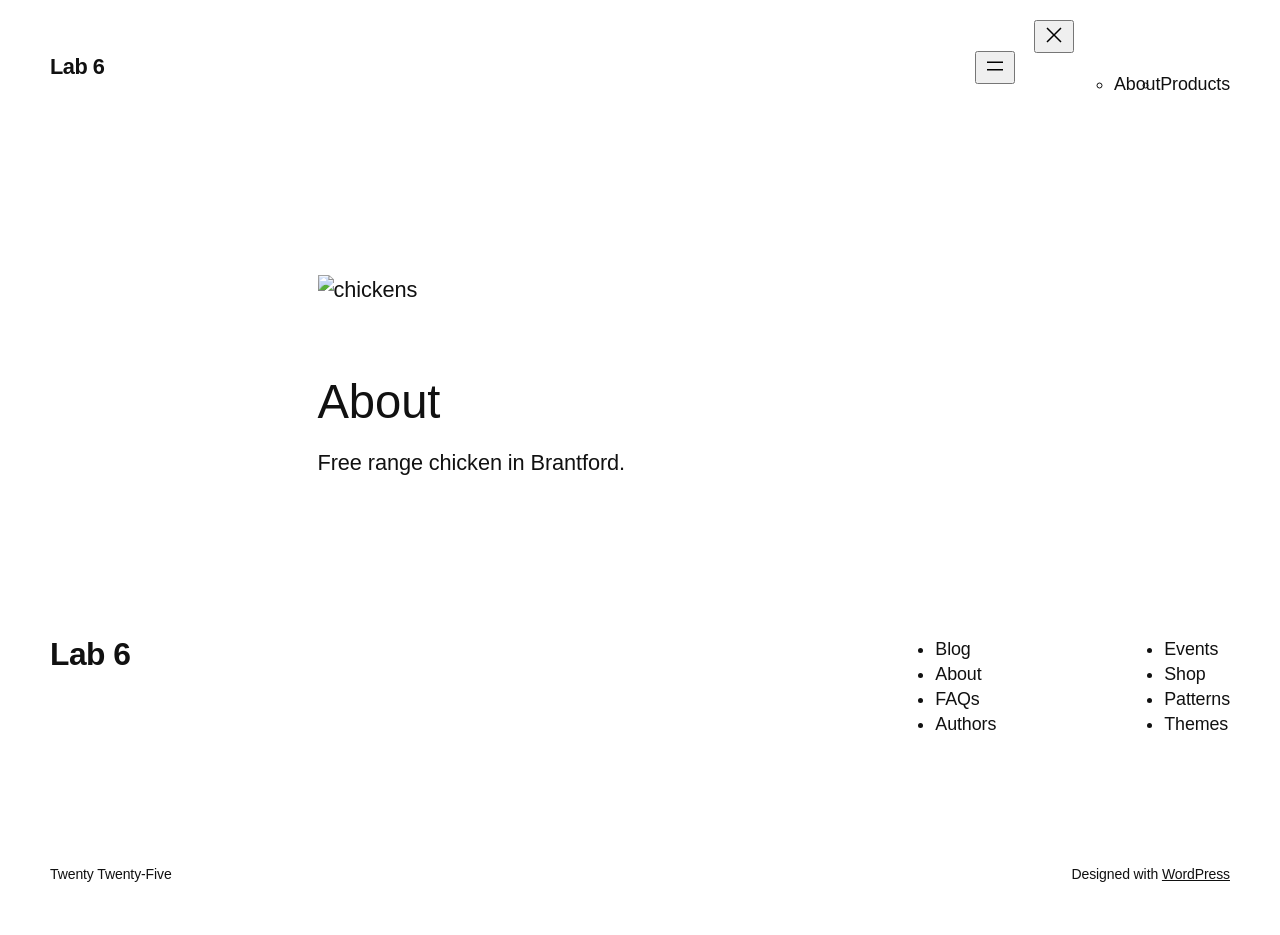
==== commit 05e83168: "deploy: 132fb04185294b67e091b1e061db934cf174f3d6" ====
--- a/about/index.html
+++ b/about/index.html
@@ -7,10 +7,10 @@
 	<style>img:is([sizes="auto" i], [sizes^="auto," i]) { contain-intrinsic-size: 3000px 1500px }</style>
 	<title>About &#8211; Lab 6</title>
 <link rel='dns-prefetch' href='//localhost' />
-<link rel="alternate" type="application/rss+xml" title="Lab 6 &raquo; Feed" href="/feed/" />
-<link rel="alternate" type="application/rss+xml" title="Lab 6 &raquo; Comments Feed" href="/comments/feed/" />
+<link rel="alternate" type="application/rss+xml" title="Lab 6 &raquo; Feed" href="/UX308Lab6/feed/" />
+<link rel="alternate" type="application/rss+xml" title="Lab 6 &raquo; Comments Feed" href="/UX308Lab6/comments/feed/" />
 <script>
-window._wpemojiSettings = {"baseUrl":"https:\/\/s.w.org\/images\/core\/emoji\/15.0.3\/72x72\/","ext":".png","svgUrl":"https:\/\/s.w.org\/images\/core\/emoji\/15.0.3\/svg\/","svgExt":".svg","source":{"concatemoji":"/wp-includes\/js\/wp-emoji-release.min.js?ver=6.7.2"}};
+window._wpemojiSettings = {"baseUrl":"https:\/\/s.w.org\/images\/core\/emoji\/15.0.3\/72x72\/","ext":".png","svgUrl":"https:\/\/s.w.org\/images\/core\/emoji\/15.0.3\/svg\/","svgExt":".svg","source":{"concatemoji":"/UX308Lab6/wp-includes\/js\/wp-emoji-release.min.js?ver=6.7.2"}};
 /*! This file is auto-generated */
 !function(i,n){var o,s,e;function c(e){try{var t={supportTests:e,timestamp:(new Date).valueOf()};sessionStorage.setItem(o,JSON.stringify(t))}catch(e){}}function p(e,t,n){e.clearRect(0,0,e.canvas.width,e.canvas.height),e.fillText(t,0,0);var t=new Uint32Array(e.getImageData(0,0,e.canvas.width,e.canvas.height).data),r=(e.clearRect(0,0,e.canvas.width,e.canvas.height),e.fillText(n,0,0),new Uint32Array(e.getImageData(0,0,e.canvas.width,e.canvas.height).data));return t.every(function(e,t){return e===r[t]})}function u(e,t,n){switch(t){case"flag":return n(e,"\ud83c\udff3\ufe0f\u200d\u26a7\ufe0f","\ud83c\udff3\ufe0f\u200b\u26a7\ufe0f")?!1:!n(e,"\ud83c\uddfa\ud83c\uddf3","\ud83c\uddfa\u200b\ud83c\uddf3")&&!n(e,"\ud83c\udff4\udb40\udc67\udb40\udc62\udb40\udc65\udb40\udc6e\udb40\udc67\udb40\udc7f","\ud83c\udff4\u200b\udb40\udc67\u200b\udb40\udc62\u200b\udb40\udc65\u200b\udb40\udc6e\u200b\udb40\udc67\u200b\udb40\udc7f");case"emoji":return!n(e,"\ud83d\udc26\u200d\u2b1b","\ud83d\udc26\u200b\u2b1b")}return!1}function f(e,t,n){var r="undefined"!=typeof WorkerGlobalScope&&self instanceof WorkerGlobalScope?new OffscreenCanvas(300,150):i.createElement("canvas"),a=r.getContext("2d",{willReadFrequently:!0}),o=(a.textBaseline="top",a.font="600 32px Arial",{});return e.forEach(function(e){o[e]=t(a,e,n)}),o}function t(e){var t=i.createElement("script");t.src=e,t.defer=!0,i.head.appendChild(t)}"undefined"!=typeof Promise&&(o="wpEmojiSettingsSupports",s=["flag","emoji"],n.supports={everything:!0,everythingExceptFlag:!0},e=new Promise(function(e){i.addEventListener("DOMContentLoaded",e,{once:!0})}),new Promise(function(t){var n=function(){try{var e=JSON.parse(sessionStorage.getItem(o));if("object"==typeof e&&"number"==typeof e.timestamp&&(new Date).valueOf()<e.timestamp+604800&&"object"==typeof e.supportTests)return e.supportTests}catch(e){}return null}();if(!n){if("undefined"!=typeof Worker&&"undefined"!=typeof OffscreenCanvas&&"undefined"!=typeof URL&&URL.createObjectURL&&"undefined"!=typeof Blob)try{var e="postMessage("+f.toString()+"("+[JSON.stringify(s),u.toString(),p.toString()].join(",")+"));",r=new Blob([e],{type:"text/javascript"}),a=new Worker(URL.createObjectURL(r),{name:"wpTestEmojiSupports"});return void(a.onmessage=function(e){c(n=e.data),a.terminate(),t(n)})}catch(e){}c(n=f(s,u,p))}t(n)}).then(function(e){for(var t in e)n.supports[t]=e[t],n.supports.everything=n.supports.everything&&n.supports[t],"flag"!==t&&(n.supports.everythingExceptFlag=n.supports.everythingExceptFlag&&n.supports[t]);n.supports.everythingExceptFlag=n.supports.everythingExceptFlag&&!n.supports.flag,n.DOMReady=!1,n.readyCallback=function(){n.DOMReady=!0}}).then(function(){return e}).then(function(){var e;n.supports.everything||(n.readyCallback(),(e=n.source||{}).concatemoji?t(e.concatemoji):e.wpemoji&&e.twemoji&&(t(e.twemoji),t(e.wpemoji)))}))}((window,document),window._wpemojiSettings);
 </script>
@@ -20,7 +20,7 @@
 <style id='wp-block-page-list-inline-css'>
 .wp-block-navigation .wp-block-page-list{align-items:var(--navigation-layout-align,initial);background-color:inherit;display:flex;flex-direction:var(--navigation-layout-direction,initial);flex-wrap:var(--navigation-layout-wrap,wrap);justify-content:var(--navigation-layout-justify,initial)}.wp-block-navigation .wp-block-navigation-item{background-color:inherit}
 </style>
-<link rel='stylesheet' id='wp-block-navigation-css' href='/wp-includes/blocks/navigation/style.min.css?ver=6.7.2' media='all' />
+<link rel='stylesheet' id='wp-block-navigation-css' href='/UX308Lab6/wp-includes/blocks/navigation/style.min.css?ver=6.7.2' media='all' />
 <style id='wp-block-group-inline-css'>
 .wp-block-group{box-sizing:border-box}:where(.wp-block-group.wp-block-group-is-layout-constrained){position:relative}
 </style>
@@ -68,9 +68,9 @@
 <style id='wp-block-library-inline-css'>
 :root{--wp-admin-theme-color:#007cba;--wp-admin-theme-color--rgb:0,124,186;--wp-admin-theme-color-darker-10:#006ba1;--wp-admin-theme-color-darker-10--rgb:0,107,161;--wp-admin-theme-color-darker-20:#005a87;--wp-admin-theme-color-darker-20--rgb:0,90,135;--wp-admin-border-width-focus:2px;--wp-block-synced-color:#7a00df;--wp-block-synced-color--rgb:122,0,223;--wp-bound-block-color:var(--wp-block-synced-color)}@media (min-resolution:192dpi){:root{--wp-admin-border-width-focus:1.5px}}.wp-element-button{cursor:pointer}:root{--wp--preset--font-size--normal:16px;--wp--preset--font-size--huge:42px}:root .has-very-light-gray-background-color{background-color:#eee}:root .has-very-dark-gray-background-color{background-color:#313131}:root .has-very-light-gray-color{color:#eee}:root .has-very-dark-gray-color{color:#313131}:root .has-vivid-green-cyan-to-vivid-cyan-blue-gradient-background{background:linear-gradient(135deg,#00d084,#0693e3)}:root .has-purple-crush-gradient-background{background:linear-gradient(135deg,#34e2e4,#4721fb 50%,#ab1dfe)}:root .has-hazy-dawn-gradient-background{background:linear-gradient(135deg,#faaca8,#dad0ec)}:root .has-subdued-olive-gradient-background{background:linear-gradient(135deg,#fafae1,#67a671)}:root .has-atomic-cream-gradient-background{background:linear-gradient(135deg,#fdd79a,#004a59)}:root .has-nightshade-gradient-background{background:linear-gradient(135deg,#330968,#31cdcf)}:root .has-midnight-gradient-background{background:linear-gradient(135deg,#020381,#2874fc)}.has-regular-font-size{font-size:1em}.has-larger-font-size{font-size:2.625em}.has-normal-font-size{font-size:var(--wp--preset--font-size--normal)}.has-huge-font-size{font-size:var(--wp--preset--font-size--huge)}.has-text-align-center{text-align:center}.has-text-align-left{text-align:left}.has-text-align-right{text-align:right}#end-resizable-editor-section{display:none}.aligncenter{clear:both}.items-justified-left{justify-content:flex-start}.items-justified-center{justify-content:center}.items-justified-right{justify-content:flex-end}.items-justified-space-between{justify-content:space-between}.screen-reader-text{border:0;clip:rect(1px,1px,1px,1px);clip-path:inset(50%);height:1px;margin:-1px;overflow:hidden;padding:0;position:absolute;width:1px;word-wrap:normal!important}.screen-reader-text:focus{background-color:#ddd;clip:auto!important;clip-path:none;color:#444;display:block;font-size:1em;height:auto;left:5px;line-height:normal;padding:15px 23px 14px;text-decoration:none;top:5px;width:auto;z-index:100000}html :where(.has-border-color){border-style:solid}html :where([style*=border-top-color]){border-top-style:solid}html :where([style*=border-right-color]){border-right-style:solid}html :where([style*=border-bottom-color]){border-bottom-style:solid}html :where([style*=border-left-color]){border-left-style:solid}html :where([style*=border-width]){border-style:solid}html :where([style*=border-top-width]){border-top-style:solid}html :where([style*=border-right-width]){border-right-style:solid}html :where([style*=border-bottom-width]){border-bottom-style:solid}html :where([style*=border-left-width]){border-left-style:solid}html :where(img[class*=wp-image-]){height:auto;max-width:100%}:where(figure){margin:0 0 1em}html :where(.is-position-sticky){--wp-admin--admin-bar--position-offset:var(--wp-admin--admin-bar--height,0px)}@media screen and (max-width:600px){html :where(.is-position-sticky){--wp-admin--admin-bar--position-offset:0px}}
 </style>
-<link rel='stylesheet' id='dashicons-css' href='/wp-includes/css/dashicons.min.css?ver=6.7.2' media='all' />
-<link rel='stylesheet' id='al_product_styles-css' href='/wp-content/plugins/ecommerce-product-catalog/css/al_product.min.css?timestamp=1741910155&#038;ver=6.7.2' media='all' />
-<link rel='stylesheet' id='ic_blocks-css' href='/wp-content/plugins/ecommerce-product-catalog/includes/blocks/ic-blocks.min.css?timestamp=1741910155&#038;ver=6.7.2' media='all' />
+<link rel='stylesheet' id='dashicons-css' href='/UX308Lab6/wp-includes/css/dashicons.min.css?ver=6.7.2' media='all' />
+<link rel='stylesheet' id='al_product_styles-css' href='/UX308Lab6/wp-content/plugins/ecommerce-product-catalog/css/al_product.min.css?timestamp=1741910257&#038;ver=6.7.2' media='all' />
+<link rel='stylesheet' id='ic_blocks-css' href='/UX308Lab6/wp-content/plugins/ecommerce-product-catalog/includes/blocks/ic-blocks.min.css?timestamp=1741910257&#038;ver=6.7.2' media='all' />
 <style id='global-styles-inline-css'>
 :root{--wp--preset--aspect-ratio--square: 1;--wp--preset--aspect-ratio--4-3: 4/3;--wp--preset--aspect-ratio--3-4: 3/4;--wp--preset--aspect-ratio--3-2: 3/2;--wp--preset--aspect-ratio--2-3: 2/3;--wp--preset--aspect-ratio--16-9: 16/9;--wp--preset--aspect-ratio--9-16: 9/16;--wp--preset--color--black: #000000;--wp--preset--color--cyan-bluish-gray: #abb8c3;--wp--preset--color--white: #ffffff;--wp--preset--color--pale-pink: #f78da7;--wp--preset--color--vivid-red: #cf2e2e;--wp--preset--color--luminous-vivid-orange: #ff6900;--wp--preset--color--luminous-vivid-amber: #fcb900;--wp--preset--color--light-green-cyan: #7bdcb5;--wp--preset--color--vivid-green-cyan: #00d084;--wp--preset--color--pale-cyan-blue: #8ed1fc;--wp--preset--color--vivid-cyan-blue: #0693e3;--wp--preset--color--vivid-purple: #9b51e0;--wp--preset--color--base: #FFFFFF;--wp--preset--color--contrast: #111111;--wp--preset--color--accent-1: #FFEE58;--wp--preset--color--accent-2: #F6CFF4;--wp--preset--color--accent-3: #503AA8;--wp--preset--color--accent-4: #686868;--wp--preset--color--accent-5: #FBFAF3;--wp--preset--color--accent-6: color-mix(in srgb, currentColor 20%, transparent);--wp--preset--gradient--vivid-cyan-blue-to-vivid-purple: linear-gradient(135deg,rgba(6,147,227,1) 0%,rgb(155,81,224) 100%);--wp--preset--gradient--light-green-cyan-to-vivid-green-cyan: linear-gradient(135deg,rgb(122,220,180) 0%,rgb(0,208,130) 100%);--wp--preset--gradient--luminous-vivid-amber-to-luminous-vivid-orange: linear-gradient(135deg,rgba(252,185,0,1) 0%,rgba(255,105,0,1) 100%);--wp--preset--gradient--luminous-vivid-orange-to-vivid-red: linear-gradient(135deg,rgba(255,105,0,1) 0%,rgb(207,46,46) 100%);--wp--preset--gradient--very-light-gray-to-cyan-bluish-gray: linear-gradient(135deg,rgb(238,238,238) 0%,rgb(169,184,195) 100%);--wp--preset--gradient--cool-to-warm-spectrum: linear-gradient(135deg,rgb(74,234,220) 0%,rgb(151,120,209) 20%,rgb(207,42,186) 40%,rgb(238,44,130) 60%,rgb(251,105,98) 80%,rgb(254,248,76) 100%);--wp--preset--gradient--blush-light-purple: linear-gradient(135deg,rgb(255,206,236) 0%,rgb(152,150,240) 100%);--wp--preset--gradient--blush-bordeaux: linear-gradient(135deg,rgb(254,205,165) 0%,rgb(254,45,45) 50%,rgb(107,0,62) 100%);--wp--preset--gradient--luminous-dusk: linear-gradient(135deg,rgb(255,203,112) 0%,rgb(199,81,192) 50%,rgb(65,88,208) 100%);--wp--preset--gradient--pale-ocean: linear-gradient(135deg,rgb(255,245,203) 0%,rgb(182,227,212) 50%,rgb(51,167,181) 100%);--wp--preset--gradient--electric-grass: linear-gradient(135deg,rgb(202,248,128) 0%,rgb(113,206,126) 100%);--wp--preset--gradient--midnight: linear-gradient(135deg,rgb(2,3,129) 0%,rgb(40,116,252) 100%);--wp--preset--font-size--small: 0.875rem;--wp--preset--font-size--medium: clamp(1rem, 1rem + ((1vw - 0.2rem) * 0.196), 1.125rem);--wp--preset--font-size--large: clamp(1.125rem, 1.125rem + ((1vw - 0.2rem) * 0.392), 1.375rem);--wp--preset--font-size--x-large: clamp(1.75rem, 1.75rem + ((1vw - 0.2rem) * 0.392), 2rem);--wp--preset--font-size--xx-large: clamp(2.15rem, 2.15rem + ((1vw - 0.2rem) * 1.333), 3rem);--wp--preset--font-family--manrope: Manrope, sans-serif;--wp--preset--font-family--fira-code: "Fira Code", monospace;--wp--preset--spacing--20: 10px;--wp--preset--spacing--30: 20px;--wp--preset--spacing--40: 30px;--wp--preset--spacing--50: clamp(30px, 5vw, 50px);--wp--preset--spacing--60: clamp(30px, 7vw, 70px);--wp--preset--spacing--70: clamp(50px, 7vw, 90px);--wp--preset--spacing--80: clamp(70px, 10vw, 140px);--wp--preset--shadow--natural: 6px 6px 9px rgba(0, 0, 0, 0.2);--wp--preset--shadow--deep: 12px 12px 50px rgba(0, 0, 0, 0.4);--wp--preset--shadow--sharp: 6px 6px 0px rgba(0, 0, 0, 0.2);--wp--preset--shadow--outlined: 6px 6px 0px -3px rgba(255, 255, 255, 1), 6px 6px rgba(0, 0, 0, 1);--wp--preset--shadow--crisp: 6px 6px 0px rgba(0, 0, 0, 1);}:root { --wp--style--global--content-size: 645px;--wp--style--global--wide-size: 1340px; }:where(body) { margin: 0; }.wp-site-blocks { padding-top: var(--wp--style--root--padding-top); padding-bottom: var(--wp--style--root--padding-bottom); }.has-global-padding { padding-right: var(--wp--style--root--padding-right); padding-left: var(--wp--style--root--padding-left); }.has-global-padding > .alignfull { margin-right: calc(var(--wp--style--root--padding-right) * -1); margin-left: calc(var(--wp--style--root--padding-left) * -1); }.has-global-padding :where(:not(.alignfull.is-layout-flow) > .has-global-padding:not(.wp-block-block, .alignfull)) { padding-right: 0; padding-left: 0; }.has-global-padding :where(:not(.alignfull.is-layout-flow) > .has-global-padding:not(.wp-block-block, .alignfull)) > .alignfull { margin-left: 0; margin-right: 0; }.wp-site-blocks > .alignleft { float: left; margin-right: 2em; }.wp-site-blocks > .alignright { float: right; margin-left: 2em; }.wp-site-blocks > .aligncenter { justify-content: center; margin-left: auto; margin-right: auto; }:where(.wp-site-blocks) > * { margin-block-start: 1.2rem; margin-block-end: 0; }:where(.wp-site-blocks) > :first-child { margin-block-start: 0; }:where(.wp-site-blocks) > :last-child { margin-block-end: 0; }:root { --wp--style--block-gap: 1.2rem; }:root :where(.is-layout-flow) > :first-child{margin-block-start: 0;}:root :where(.is-layout-flow) > :last-child{margin-block-end: 0;}:root :where(.is-layout-flow) > *{margin-block-start: 1.2rem;margin-block-end: 0;}:root :where(.is-layout-constrained) > :first-child{margin-block-start: 0;}:root :where(.is-layout-constrained) > :last-child{margin-block-end: 0;}:root :where(.is-layout-constrained) > *{margin-block-start: 1.2rem;margin-block-end: 0;}:root :where(.is-layout-flex){gap: 1.2rem;}:root :where(.is-layout-grid){gap: 1.2rem;}.is-layout-flow > .alignleft{float: left;margin-inline-start: 0;margin-inline-end: 2em;}.is-layout-flow > .alignright{float: right;margin-inline-start: 2em;margin-inline-end: 0;}.is-layout-flow > .aligncenter{margin-left: auto !important;margin-right: auto !important;}.is-layout-constrained > .alignleft{float: left;margin-inline-start: 0;margin-inline-end: 2em;}.is-layout-constrained > .alignright{float: right;margin-inline-start: 2em;margin-inline-end: 0;}.is-layout-constrained > .aligncenter{margin-left: auto !important;margin-right: auto !important;}.is-layout-constrained > :where(:not(.alignleft):not(.alignright):not(.alignfull)){max-width: var(--wp--style--global--content-size);margin-left: auto !important;margin-right: auto !important;}.is-layout-constrained > .alignwide{max-width: var(--wp--style--global--wide-size);}body .is-layout-flex{display: flex;}.is-layout-flex{flex-wrap: wrap;align-items: center;}.is-layout-flex > :is(*, div){margin: 0;}body .is-layout-grid{display: grid;}.is-layout-grid > :is(*, div){margin: 0;}body{background-color: var(--wp--preset--color--base);color: var(--wp--preset--color--contrast);font-family: var(--wp--preset--font-family--manrope);font-size: var(--wp--preset--font-size--large);font-weight: 300;letter-spacing: -0.1px;line-height: 1.4;--wp--style--root--padding-top: 0px;--wp--style--root--padding-right: var(--wp--preset--spacing--50);--wp--style--root--padding-bottom: 0px;--wp--style--root--padding-left: var(--wp--preset--spacing--50);}a:where(:not(.wp-element-button)){color: currentColor;text-decoration: underline;}:root :where(a:where(:not(.wp-element-button)):hover){text-decoration: none;}h1, h2, h3, h4, h5, h6{font-weight: 400;letter-spacing: -0.1px;line-height: 1.125;}h1{font-size: var(--wp--preset--font-size--xx-large);}h2{font-size: var(--wp--preset--font-size--x-large);}h3{font-size: var(--wp--preset--font-size--large);}h4{font-size: var(--wp--preset--font-size--medium);}h5{font-size: var(--wp--preset--font-size--small);letter-spacing: 0.5px;}h6{font-size: var(--wp--preset--font-size--small);font-weight: 700;letter-spacing: 1.4px;text-transform: uppercase;}:root :where(.wp-element-button, .wp-block-button__link){background-color: var(--wp--preset--color--contrast);border-width: 0;color: var(--wp--preset--color--base);font-family: inherit;font-size: var(--wp--preset--font-size--medium);line-height: inherit;padding-top: 1rem;padding-right: 2.25rem;padding-bottom: 1rem;padding-left: 2.25rem;text-decoration: none;}:root :where(.wp-element-button:hover, .wp-block-button__link:hover){background-color: color-mix(in srgb, var(--wp--preset--color--contrast) 85%, transparent);border-color: transparent;color: var(--wp--preset--color--base);}:root :where(.wp-element-button:focus, .wp-block-button__link:focus){outline-color: var(--wp--preset--color--accent-4);outline-offset: 2px;}:root :where(.wp-element-caption, .wp-block-audio figcaption, .wp-block-embed figcaption, .wp-block-gallery figcaption, .wp-block-image figcaption, .wp-block-table figcaption, .wp-block-video figcaption){font-size: var(--wp--preset--font-size--small);line-height: 1.4;}.has-black-color{color: var(--wp--preset--color--black) !important;}.has-cyan-bluish-gray-color{color: var(--wp--preset--color--cyan-bluish-gray) !important;}.has-white-color{color: var(--wp--preset--color--white) !important;}.has-pale-pink-color{color: var(--wp--preset--color--pale-pink) !important;}.has-vivid-red-color{color: var(--wp--preset--color--vivid-red) !important;}.has-luminous-vivid-orange-color{color: var(--wp--preset--color--luminous-vivid-orange) !important;}.has-luminous-vivid-amber-color{color: var(--wp--preset--color--luminous-vivid-amber) !important;}.has-light-green-cyan-color{color: var(--wp--preset--color--light-green-cyan) !important;}.has-vivid-green-cyan-color{color: var(--wp--preset--color--vivid-green-cyan) !important;}.has-pale-cyan-blue-color{color: var(--wp--preset--color--pale-cyan-blue) !important;}.has-vivid-cyan-blue-color{color: var(--wp--preset--color--vivid-cyan-blue) !important;}.has-vivid-purple-color{color: var(--wp--preset--color--vivid-purple) !important;}.has-base-color{color: var(--wp--preset--color--base) !important;}.has-contrast-color{color: var(--wp--preset--color--contrast) !important;}.has-accent-1-color{color: var(--wp--preset--color--accent-1) !important;}.has-accent-2-color{color: var(--wp--preset--color--accent-2) !important;}.has-accent-3-color{color: var(--wp--preset--color--accent-3) !important;}.has-accent-4-color{color: var(--wp--preset--color--accent-4) !important;}.has-accent-5-color{color: var(--wp--preset--color--accent-5) !important;}.has-accent-6-color{color: var(--wp--preset--color--accent-6) !important;}.has-black-background-color{background-color: var(--wp--preset--color--black) !important;}.has-cyan-bluish-gray-background-color{background-color: var(--wp--preset--color--cyan-bluish-gray) !important;}.has-white-background-color{background-color: var(--wp--preset--color--white) !important;}.has-pale-pink-background-color{background-color: var(--wp--preset--color--pale-pink) !important;}.has-vivid-red-background-color{background-color: var(--wp--preset--color--vivid-red) !important;}.has-luminous-vivid-orange-background-color{background-color: var(--wp--preset--color--luminous-vivid-orange) !important;}.has-luminous-vivid-amber-background-color{background-color: var(--wp--preset--color--luminous-vivid-amber) !important;}.has-light-green-cyan-background-color{background-color: var(--wp--preset--color--light-green-cyan) !important;}.has-vivid-green-cyan-background-color{background-color: var(--wp--preset--color--vivid-green-cyan) !important;}.has-pale-cyan-blue-background-color{background-color: var(--wp--preset--color--pale-cyan-blue) !important;}.has-vivid-cyan-blue-background-color{background-color: var(--wp--preset--color--vivid-cyan-blue) !important;}.has-vivid-purple-background-color{background-color: var(--wp--preset--color--vivid-purple) !important;}.has-base-background-color{background-color: var(--wp--preset--color--base) !important;}.has-contrast-background-color{background-color: var(--wp--preset--color--contrast) !important;}.has-accent-1-background-color{background-color: var(--wp--preset--color--accent-1) !important;}.has-accent-2-background-color{background-color: var(--wp--preset--color--accent-2) !important;}.has-accent-3-background-color{background-color: var(--wp--preset--color--accent-3) !important;}.has-accent-4-background-color{background-color: var(--wp--preset--color--accent-4) !important;}.has-accent-5-background-color{background-color: var(--wp--preset--color--accent-5) !important;}.has-accent-6-background-color{background-color: var(--wp--preset--color--accent-6) !important;}.has-black-border-color{border-color: var(--wp--preset--color--black) !important;}.has-cyan-bluish-gray-border-color{border-color: var(--wp--preset--color--cyan-bluish-gray) !important;}.has-white-border-color{border-color: var(--wp--preset--color--white) !important;}.has-pale-pink-border-color{border-color: var(--wp--preset--color--pale-pink) !important;}.has-vivid-red-border-color{border-color: var(--wp--preset--color--vivid-red) !important;}.has-luminous-vivid-orange-border-color{border-color: var(--wp--preset--color--luminous-vivid-orange) !important;}.has-luminous-vivid-amber-border-color{border-color: var(--wp--preset--color--luminous-vivid-amber) !important;}.has-light-green-cyan-border-color{border-color: var(--wp--preset--color--light-green-cyan) !important;}.has-vivid-green-cyan-border-color{border-color: var(--wp--preset--color--vivid-green-cyan) !important;}.has-pale-cyan-blue-border-color{border-color: var(--wp--preset--color--pale-cyan-blue) !important;}.has-vivid-cyan-blue-border-color{border-color: var(--wp--preset--color--vivid-cyan-blue) !important;}.has-vivid-purple-border-color{border-color: var(--wp--preset--color--vivid-purple) !important;}.has-base-border-color{border-color: var(--wp--preset--color--base) !important;}.has-contrast-border-color{border-color: var(--wp--preset--color--contrast) !important;}.has-accent-1-border-color{border-color: var(--wp--preset--color--accent-1) !important;}.has-accent-2-border-color{border-color: var(--wp--preset--color--accent-2) !important;}.has-accent-3-border-color{border-color: var(--wp--preset--color--accent-3) !important;}.has-accent-4-border-color{border-color: var(--wp--preset--color--accent-4) !important;}.has-accent-5-border-color{border-color: var(--wp--preset--color--accent-5) !important;}.has-accent-6-border-color{border-color: var(--wp--preset--color--accent-6) !important;}.has-vivid-cyan-blue-to-vivid-purple-gradient-background{background: var(--wp--preset--gradient--vivid-cyan-blue-to-vivid-purple) !important;}.has-light-green-cyan-to-vivid-green-cyan-gradient-background{background: var(--wp--preset--gradient--light-green-cyan-to-vivid-green-cyan) !important;}.has-luminous-vivid-amber-to-luminous-vivid-orange-gradient-background{background: var(--wp--preset--gradient--luminous-vivid-amber-to-luminous-vivid-orange) !important;}.has-luminous-vivid-orange-to-vivid-red-gradient-background{background: var(--wp--preset--gradient--luminous-vivid-orange-to-vivid-red) !important;}.has-very-light-gray-to-cyan-bluish-gray-gradient-background{background: var(--wp--preset--gradient--very-light-gray-to-cyan-bluish-gray) !important;}.has-cool-to-warm-spectrum-gradient-background{background: var(--wp--preset--gradient--cool-to-warm-spectrum) !important;}.has-blush-light-purple-gradient-background{background: var(--wp--preset--gradient--blush-light-purple) !important;}.has-blush-bordeaux-gradient-background{background: var(--wp--preset--gradient--blush-bordeaux) !important;}.has-luminous-dusk-gradient-background{background: var(--wp--preset--gradient--luminous-dusk) !important;}.has-pale-ocean-gradient-background{background: var(--wp--preset--gradient--pale-ocean) !important;}.has-electric-grass-gradient-background{background: var(--wp--preset--gradient--electric-grass) !important;}.has-midnight-gradient-background{background: var(--wp--preset--gradient--midnight) !important;}.has-small-font-size{font-size: var(--wp--preset--font-size--small) !important;}.has-medium-font-size{font-size: var(--wp--preset--font-size--medium) !important;}.has-large-font-size{font-size: var(--wp--preset--font-size--large) !important;}.has-x-large-font-size{font-size: var(--wp--preset--font-size--x-large) !important;}.has-xx-large-font-size{font-size: var(--wp--preset--font-size--xx-large) !important;}.has-manrope-font-family{font-family: var(--wp--preset--font-family--manrope) !important;}.has-fira-code-font-family{font-family: var(--wp--preset--font-family--fira-code) !important;}
 :root :where(.wp-block-columns-is-layout-flow) > :first-child{margin-block-start: 0;}:root :where(.wp-block-columns-is-layout-flow) > :last-child{margin-block-end: 0;}:root :where(.wp-block-columns-is-layout-flow) > *{margin-block-start: var(--wp--preset--spacing--50);margin-block-end: 0;}:root :where(.wp-block-columns-is-layout-constrained) > :first-child{margin-block-start: 0;}:root :where(.wp-block-columns-is-layout-constrained) > :last-child{margin-block-end: 0;}:root :where(.wp-block-columns-is-layout-constrained) > *{margin-block-start: var(--wp--preset--spacing--50);margin-block-end: 0;}:root :where(.wp-block-columns-is-layout-flex){gap: var(--wp--preset--spacing--50);}:root :where(.wp-block-columns-is-layout-grid){gap: var(--wp--preset--spacing--50);}
@@ -119,20 +119,20 @@
 			z-index: 100000;
 		}
 </style>
-<link rel='stylesheet' id='twentytwentyfive-style-css' href='/wp-content/themes/twentytwentyfive/style.css?ver=1.0' media='all' />
-<link rel="https://api.w.org/" href="/wp-json/" /><link rel="alternate" title="JSON" type="application/json" href="/wp-json/wp/v2/pages/13" /><link rel="EditURI" type="application/rsd+xml" title="RSD" href="/xmlrpc.php?rsd" />
+<link rel='stylesheet' id='twentytwentyfive-style-css' href='/UX308Lab6/wp-content/themes/twentytwentyfive/style.css?ver=1.0' media='all' />
+<link rel="https://api.w.org/" href="/UX308Lab6/wp-json/" /><link rel="alternate" title="JSON" type="application/json" href="/UX308Lab6/wp-json/wp/v2/pages/13" /><link rel="EditURI" type="application/rsd+xml" title="RSD" href="/UX308Lab6/xmlrpc.php?rsd" />
 <meta name="generator" content="WordPress 6.7.2" />
-<link rel="canonical" href="/about/" />
-<link rel='shortlink' href='/?p=13' />
-<link rel="alternate" title="oEmbed (JSON)" type="application/json+oembed" href="/wp-json/oembed/1.0/embed?url=http%3A%2F%2Flocalhost%3A8000%2Fabout%2F" />
-<link rel="alternate" title="oEmbed (XML)" type="text/xml+oembed" href="/wp-json/oembed/1.0/embed?url=http%3A%2F%2Flocalhost%3A8000%2Fabout%2F&#038;format=xml" />
+<link rel="canonical" href="/UX308Lab6/about/" />
+<link rel='shortlink' href='/UX308Lab6/?p=13' />
+<link rel="alternate" title="oEmbed (JSON)" type="application/json+oembed" href="/UX308Lab6/wp-json/oembed/1.0/embed?url=http%3A%2F%2Flocalhost%3A8000%2Fabout%2F" />
+<link rel="alternate" title="oEmbed (XML)" type="text/xml+oembed" href="/UX308Lab6/wp-json/oembed/1.0/embed?url=http%3A%2F%2Flocalhost%3A8000%2Fabout%2F&#038;format=xml" />
 <script type="importmap" id="wp-importmap">
-{"imports":{"@wordpress\/interactivity":"/wp-includes\/js\/dist\/script-modules\/interactivity\/index.min.js?ver=907ea3b2f317a78b7b9b"}}
+{"imports":{"@wordpress\/interactivity":"/UX308Lab6/wp-includes\/js\/dist\/script-modules\/interactivity\/index.min.js?ver=907ea3b2f317a78b7b9b"}}
 </script>
-<script type="module" src="/wp-includes/js/dist/script-modules/block-library/navigation/view.min.js?ver=8ff192874fc8910a284c" id="@wordpress/block-library/navigation/view-js-module"></script>
-<link rel="modulepreload" href="/wp-includes/js/dist/script-modules/interactivity/index.min.js?ver=907ea3b2f317a78b7b9b" id="@wordpress/interactivity-js-modulepreload"><style class='wp-fonts-local'>
-@font-face{font-family:Manrope;font-style:normal;font-weight:200 800;font-display:fallback;src:url('/wp-content/themes/twentytwentyfive/assets/fonts/manrope/Manrope-VariableFont_wght.woff2') format('woff2');}
-@font-face{font-family:"Fira Code";font-style:normal;font-weight:300 700;font-display:fallback;src:url('/wp-content/themes/twentytwentyfive/assets/fonts/fira-code/FiraCode-VariableFont_wght.woff2') format('woff2');}
+<script type="module" src="/UX308Lab6/wp-includes/js/dist/script-modules/block-library/navigation/view.min.js?ver=8ff192874fc8910a284c" id="@wordpress/block-library/navigation/view-js-module"></script>
+<link rel="modulepreload" href="/UX308Lab6/wp-includes/js/dist/script-modules/interactivity/index.min.js?ver=907ea3b2f317a78b7b9b" id="@wordpress/interactivity-js-modulepreload"><style class='wp-fonts-local'>
+@font-face{font-family:Manrope;font-style:normal;font-weight:200 800;font-display:fallback;src:url('/UX308Lab6/wp-content/themes/twentytwentyfive/assets/fonts/manrope/Manrope-VariableFont_wght.woff2') format('woff2');}
+@font-face{font-family:"Fira Code";font-style:normal;font-weight:300 700;font-display:fallback;src:url('/UX308Lab6/wp-content/themes/twentytwentyfive/assets/fonts/fira-code/FiraCode-VariableFont_wght.woff2') format('woff2');}
 </style>
 </head>
 
@@ -144,7 +144,7 @@
 	<div class="wp-block-group has-global-padding is-layout-constrained wp-block-group-is-layout-constrained">
 		
 		<div class="wp-block-group alignwide is-content-justification-space-between is-nowrap is-layout-flex wp-container-core-group-is-layout-2 wp-block-group-is-layout-flex" style="padding-top:var(--wp--preset--spacing--30);padding-bottom:var(--wp--preset--spacing--30)">
-			<p class="wp-block-site-title"><a href="/" target="_self" rel="home">Lab 6</a></p>
+			<p class="wp-block-site-title"><a href="/UX308Lab6/" target="_self" rel="home">Lab 6</a></p>
 			
 			<div class="wp-block-group is-content-justification-right is-nowrap is-layout-flex wp-container-core-group-is-layout-1 wp-block-group-is-layout-flex">
 				<nav class="is-responsive items-justified-right wp-block-navigation is-content-justification-right is-layout-flex wp-container-core-navigation-is-layout-1 wp-block-navigation-is-layout-flex" aria-label="" 
@@ -172,7 +172,7 @@
 							<div class="wp-block-navigation__responsive-container-content" 
 				data-wp-watch="callbacks.focusFirstElement"
 			 id="modal-1-content">
-								<ul class="wp-block-navigation__container is-responsive items-justified-right wp-block-navigation"><ul class="wp-block-page-list"><li class="wp-block-pages-list__item current-menu-item wp-block-navigation-item open-on-hover-click"><a class="wp-block-pages-list__item__link wp-block-navigation-item__content" href="/about/" aria-current="page">About</a></li><li class="wp-block-pages-list__item wp-block-navigation-item open-on-hover-click"><a class="wp-block-pages-list__item__link wp-block-navigation-item__content" href="/products/">Products</a></li></ul></ul>
+								<ul class="wp-block-navigation__container is-responsive items-justified-right wp-block-navigation"><ul class="wp-block-page-list"><li class="wp-block-pages-list__item current-menu-item wp-block-navigation-item open-on-hover-click"><a class="wp-block-pages-list__item__link wp-block-navigation-item__content" href="/UX308Lab6/about/" aria-current="page">About</a></li><li class="wp-block-pages-list__item wp-block-navigation-item open-on-hover-click"><a class="wp-block-pages-list__item__link wp-block-navigation-item__content" href="/UX308Lab6/products/">Products</a></li></ul></ul>
 							</div>
 						</div>
 					</div>
@@ -192,7 +192,7 @@
 <main class="wp-block-group has-global-padding is-layout-constrained wp-block-group-is-layout-constrained" style="margin-top:var(--wp--preset--spacing--60)">
 	
 	<div class="wp-block-group alignfull has-global-padding is-layout-constrained wp-block-group-is-layout-constrained" style="padding-top:var(--wp--preset--spacing--60);padding-bottom:var(--wp--preset--spacing--60)">
-		<figure style="margin-bottom:var(--wp--preset--spacing--60);" class="wp-block-post-featured-image"><img width="1024" height="507" src="/wp-content/uploads/2025/03/1024px-Free_range_chicken_flock.jpg" class="attachment-post-thumbnail size-post-thumbnail wp-post-image" alt="chickens" style="object-fit:cover;" decoding="async" fetchpriority="high" /></figure>
+		<figure style="margin-bottom:var(--wp--preset--spacing--60);" class="wp-block-post-featured-image"><img width="1024" height="507" src="/UX308Lab6/wp-content/uploads/2025/03/1024px-Free_range_chicken_flock.jpg" class="attachment-post-thumbnail size-post-thumbnail wp-post-image" alt="chickens" style="object-fit:cover;" decoding="async" fetchpriority="high" /></figure>
 		<h1 class="wp-block-post-title">About</h1>
 		<div class="entry-content alignfull wp-block-post-content has-global-padding is-layout-constrained wp-block-post-content-is-layout-constrained">
 <p>Free range chicken in Brantford.</p>
@@ -213,7 +213,7 @@
 			
 			<div class="wp-block-columns is-layout-flex wp-container-core-columns-is-layout-1 wp-block-columns-is-layout-flex">
 				
-				<div class="wp-block-column is-layout-flow wp-block-column-is-layout-flow" style="flex-basis:100%"><h2 class="wp-block-site-title"><a href="/" target="_self" rel="home">Lab 6</a></h2>
+				<div class="wp-block-column is-layout-flow wp-block-column-is-layout-flow" style="flex-basis:100%"><h2 class="wp-block-site-title"><a href="/UX308Lab6/" target="_self" rel="home">Lab 6</a></h2>
 
 				
 				</div>
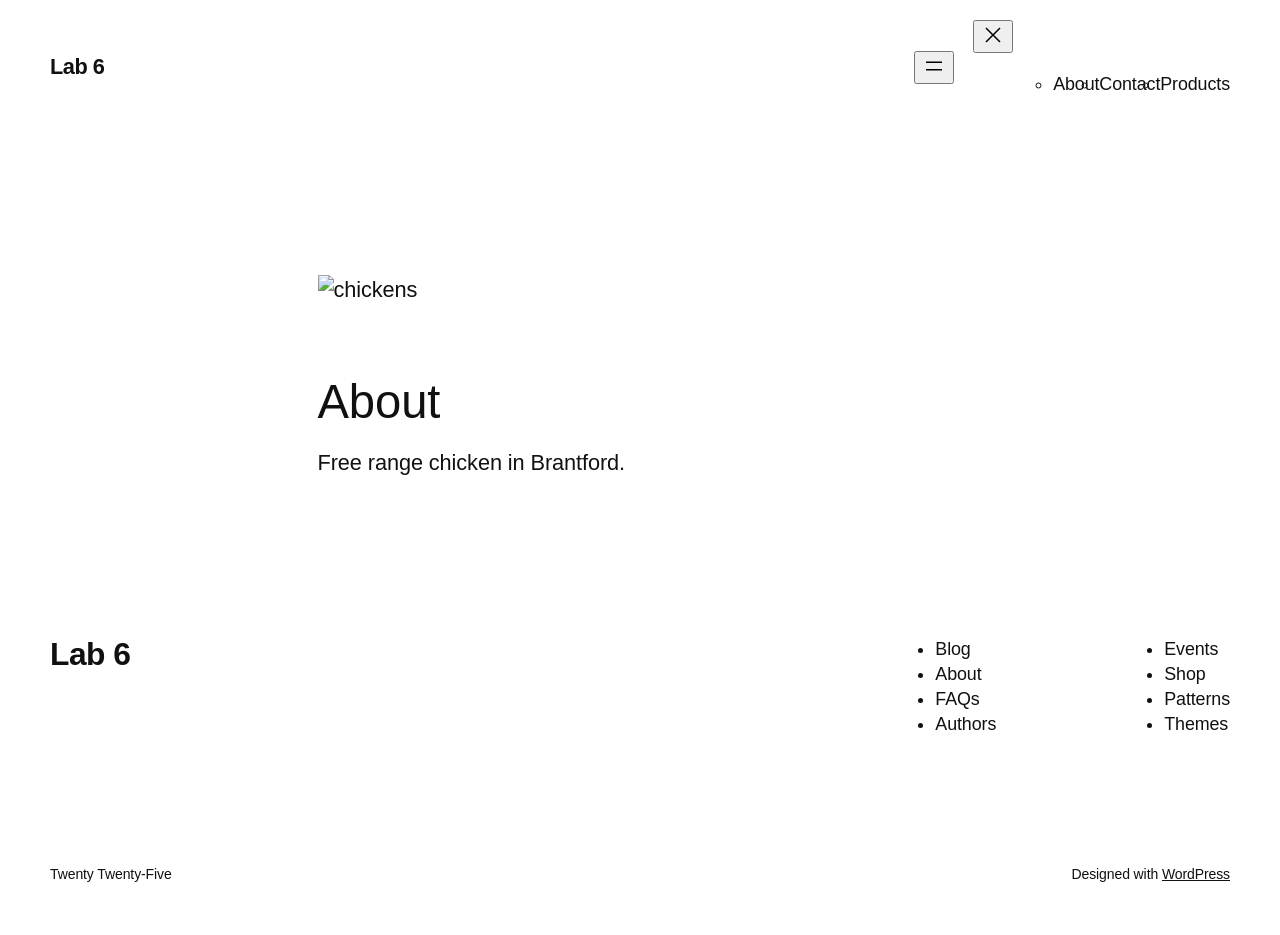
==== commit 7e984b6b: "deploy: 136a0fb0dd3d4bf4d295306d8a43b5ff0bc8157c" ====
--- a/about/index.html
+++ b/about/index.html
@@ -69,8 +69,8 @@
 :root{--wp-admin-theme-color:#007cba;--wp-admin-theme-color--rgb:0,124,186;--wp-admin-theme-color-darker-10:#006ba1;--wp-admin-theme-color-darker-10--rgb:0,107,161;--wp-admin-theme-color-darker-20:#005a87;--wp-admin-theme-color-darker-20--rgb:0,90,135;--wp-admin-border-width-focus:2px;--wp-block-synced-color:#7a00df;--wp-block-synced-color--rgb:122,0,223;--wp-bound-block-color:var(--wp-block-synced-color)}@media (min-resolution:192dpi){:root{--wp-admin-border-width-focus:1.5px}}.wp-element-button{cursor:pointer}:root{--wp--preset--font-size--normal:16px;--wp--preset--font-size--huge:42px}:root .has-very-light-gray-background-color{background-color:#eee}:root .has-very-dark-gray-background-color{background-color:#313131}:root .has-very-light-gray-color{color:#eee}:root .has-very-dark-gray-color{color:#313131}:root .has-vivid-green-cyan-to-vivid-cyan-blue-gradient-background{background:linear-gradient(135deg,#00d084,#0693e3)}:root .has-purple-crush-gradient-background{background:linear-gradient(135deg,#34e2e4,#4721fb 50%,#ab1dfe)}:root .has-hazy-dawn-gradient-background{background:linear-gradient(135deg,#faaca8,#dad0ec)}:root .has-subdued-olive-gradient-background{background:linear-gradient(135deg,#fafae1,#67a671)}:root .has-atomic-cream-gradient-background{background:linear-gradient(135deg,#fdd79a,#004a59)}:root .has-nightshade-gradient-background{background:linear-gradient(135deg,#330968,#31cdcf)}:root .has-midnight-gradient-background{background:linear-gradient(135deg,#020381,#2874fc)}.has-regular-font-size{font-size:1em}.has-larger-font-size{font-size:2.625em}.has-normal-font-size{font-size:var(--wp--preset--font-size--normal)}.has-huge-font-size{font-size:var(--wp--preset--font-size--huge)}.has-text-align-center{text-align:center}.has-text-align-left{text-align:left}.has-text-align-right{text-align:right}#end-resizable-editor-section{display:none}.aligncenter{clear:both}.items-justified-left{justify-content:flex-start}.items-justified-center{justify-content:center}.items-justified-right{justify-content:flex-end}.items-justified-space-between{justify-content:space-between}.screen-reader-text{border:0;clip:rect(1px,1px,1px,1px);clip-path:inset(50%);height:1px;margin:-1px;overflow:hidden;padding:0;position:absolute;width:1px;word-wrap:normal!important}.screen-reader-text:focus{background-color:#ddd;clip:auto!important;clip-path:none;color:#444;display:block;font-size:1em;height:auto;left:5px;line-height:normal;padding:15px 23px 14px;text-decoration:none;top:5px;width:auto;z-index:100000}html :where(.has-border-color){border-style:solid}html :where([style*=border-top-color]){border-top-style:solid}html :where([style*=border-right-color]){border-right-style:solid}html :where([style*=border-bottom-color]){border-bottom-style:solid}html :where([style*=border-left-color]){border-left-style:solid}html :where([style*=border-width]){border-style:solid}html :where([style*=border-top-width]){border-top-style:solid}html :where([style*=border-right-width]){border-right-style:solid}html :where([style*=border-bottom-width]){border-bottom-style:solid}html :where([style*=border-left-width]){border-left-style:solid}html :where(img[class*=wp-image-]){height:auto;max-width:100%}:where(figure){margin:0 0 1em}html :where(.is-position-sticky){--wp-admin--admin-bar--position-offset:var(--wp-admin--admin-bar--height,0px)}@media screen and (max-width:600px){html :where(.is-position-sticky){--wp-admin--admin-bar--position-offset:0px}}
 </style>
 <link rel='stylesheet' id='dashicons-css' href='/UX308Lab6/wp-includes/css/dashicons.min.css?ver=6.7.2' media='all' />
-<link rel='stylesheet' id='al_product_styles-css' href='/UX308Lab6/wp-content/plugins/ecommerce-product-catalog/css/al_product.min.css?timestamp=1741910257&#038;ver=6.7.2' media='all' />
-<link rel='stylesheet' id='ic_blocks-css' href='/UX308Lab6/wp-content/plugins/ecommerce-product-catalog/includes/blocks/ic-blocks.min.css?timestamp=1741910257&#038;ver=6.7.2' media='all' />
+<link rel='stylesheet' id='al_product_styles-css' href='/UX308Lab6/wp-content/plugins/ecommerce-product-catalog/css/al_product.min.css?timestamp=1743124495&#038;ver=6.7.2' media='all' />
+<link rel='stylesheet' id='ic_blocks-css' href='/UX308Lab6/wp-content/plugins/ecommerce-product-catalog/includes/blocks/ic-blocks.min.css?timestamp=1743124495&#038;ver=6.7.2' media='all' />
 <style id='global-styles-inline-css'>
 :root{--wp--preset--aspect-ratio--square: 1;--wp--preset--aspect-ratio--4-3: 4/3;--wp--preset--aspect-ratio--3-4: 3/4;--wp--preset--aspect-ratio--3-2: 3/2;--wp--preset--aspect-ratio--2-3: 2/3;--wp--preset--aspect-ratio--16-9: 16/9;--wp--preset--aspect-ratio--9-16: 9/16;--wp--preset--color--black: #000000;--wp--preset--color--cyan-bluish-gray: #abb8c3;--wp--preset--color--white: #ffffff;--wp--preset--color--pale-pink: #f78da7;--wp--preset--color--vivid-red: #cf2e2e;--wp--preset--color--luminous-vivid-orange: #ff6900;--wp--preset--color--luminous-vivid-amber: #fcb900;--wp--preset--color--light-green-cyan: #7bdcb5;--wp--preset--color--vivid-green-cyan: #00d084;--wp--preset--color--pale-cyan-blue: #8ed1fc;--wp--preset--color--vivid-cyan-blue: #0693e3;--wp--preset--color--vivid-purple: #9b51e0;--wp--preset--color--base: #FFFFFF;--wp--preset--color--contrast: #111111;--wp--preset--color--accent-1: #FFEE58;--wp--preset--color--accent-2: #F6CFF4;--wp--preset--color--accent-3: #503AA8;--wp--preset--color--accent-4: #686868;--wp--preset--color--accent-5: #FBFAF3;--wp--preset--color--accent-6: color-mix(in srgb, currentColor 20%, transparent);--wp--preset--gradient--vivid-cyan-blue-to-vivid-purple: linear-gradient(135deg,rgba(6,147,227,1) 0%,rgb(155,81,224) 100%);--wp--preset--gradient--light-green-cyan-to-vivid-green-cyan: linear-gradient(135deg,rgb(122,220,180) 0%,rgb(0,208,130) 100%);--wp--preset--gradient--luminous-vivid-amber-to-luminous-vivid-orange: linear-gradient(135deg,rgba(252,185,0,1) 0%,rgba(255,105,0,1) 100%);--wp--preset--gradient--luminous-vivid-orange-to-vivid-red: linear-gradient(135deg,rgba(255,105,0,1) 0%,rgb(207,46,46) 100%);--wp--preset--gradient--very-light-gray-to-cyan-bluish-gray: linear-gradient(135deg,rgb(238,238,238) 0%,rgb(169,184,195) 100%);--wp--preset--gradient--cool-to-warm-spectrum: linear-gradient(135deg,rgb(74,234,220) 0%,rgb(151,120,209) 20%,rgb(207,42,186) 40%,rgb(238,44,130) 60%,rgb(251,105,98) 80%,rgb(254,248,76) 100%);--wp--preset--gradient--blush-light-purple: linear-gradient(135deg,rgb(255,206,236) 0%,rgb(152,150,240) 100%);--wp--preset--gradient--blush-bordeaux: linear-gradient(135deg,rgb(254,205,165) 0%,rgb(254,45,45) 50%,rgb(107,0,62) 100%);--wp--preset--gradient--luminous-dusk: linear-gradient(135deg,rgb(255,203,112) 0%,rgb(199,81,192) 50%,rgb(65,88,208) 100%);--wp--preset--gradient--pale-ocean: linear-gradient(135deg,rgb(255,245,203) 0%,rgb(182,227,212) 50%,rgb(51,167,181) 100%);--wp--preset--gradient--electric-grass: linear-gradient(135deg,rgb(202,248,128) 0%,rgb(113,206,126) 100%);--wp--preset--gradient--midnight: linear-gradient(135deg,rgb(2,3,129) 0%,rgb(40,116,252) 100%);--wp--preset--font-size--small: 0.875rem;--wp--preset--font-size--medium: clamp(1rem, 1rem + ((1vw - 0.2rem) * 0.196), 1.125rem);--wp--preset--font-size--large: clamp(1.125rem, 1.125rem + ((1vw - 0.2rem) * 0.392), 1.375rem);--wp--preset--font-size--x-large: clamp(1.75rem, 1.75rem + ((1vw - 0.2rem) * 0.392), 2rem);--wp--preset--font-size--xx-large: clamp(2.15rem, 2.15rem + ((1vw - 0.2rem) * 1.333), 3rem);--wp--preset--font-family--manrope: Manrope, sans-serif;--wp--preset--font-family--fira-code: "Fira Code", monospace;--wp--preset--spacing--20: 10px;--wp--preset--spacing--30: 20px;--wp--preset--spacing--40: 30px;--wp--preset--spacing--50: clamp(30px, 5vw, 50px);--wp--preset--spacing--60: clamp(30px, 7vw, 70px);--wp--preset--spacing--70: clamp(50px, 7vw, 90px);--wp--preset--spacing--80: clamp(70px, 10vw, 140px);--wp--preset--shadow--natural: 6px 6px 9px rgba(0, 0, 0, 0.2);--wp--preset--shadow--deep: 12px 12px 50px rgba(0, 0, 0, 0.4);--wp--preset--shadow--sharp: 6px 6px 0px rgba(0, 0, 0, 0.2);--wp--preset--shadow--outlined: 6px 6px 0px -3px rgba(255, 255, 255, 1), 6px 6px rgba(0, 0, 0, 1);--wp--preset--shadow--crisp: 6px 6px 0px rgba(0, 0, 0, 1);}:root { --wp--style--global--content-size: 645px;--wp--style--global--wide-size: 1340px; }:where(body) { margin: 0; }.wp-site-blocks { padding-top: var(--wp--style--root--padding-top); padding-bottom: var(--wp--style--root--padding-bottom); }.has-global-padding { padding-right: var(--wp--style--root--padding-right); padding-left: var(--wp--style--root--padding-left); }.has-global-padding > .alignfull { margin-right: calc(var(--wp--style--root--padding-right) * -1); margin-left: calc(var(--wp--style--root--padding-left) * -1); }.has-global-padding :where(:not(.alignfull.is-layout-flow) > .has-global-padding:not(.wp-block-block, .alignfull)) { padding-right: 0; padding-left: 0; }.has-global-padding :where(:not(.alignfull.is-layout-flow) > .has-global-padding:not(.wp-block-block, .alignfull)) > .alignfull { margin-left: 0; margin-right: 0; }.wp-site-blocks > .alignleft { float: left; margin-right: 2em; }.wp-site-blocks > .alignright { float: right; margin-left: 2em; }.wp-site-blocks > .aligncenter { justify-content: center; margin-left: auto; margin-right: auto; }:where(.wp-site-blocks) > * { margin-block-start: 1.2rem; margin-block-end: 0; }:where(.wp-site-blocks) > :first-child { margin-block-start: 0; }:where(.wp-site-blocks) > :last-child { margin-block-end: 0; }:root { --wp--style--block-gap: 1.2rem; }:root :where(.is-layout-flow) > :first-child{margin-block-start: 0;}:root :where(.is-layout-flow) > :last-child{margin-block-end: 0;}:root :where(.is-layout-flow) > *{margin-block-start: 1.2rem;margin-block-end: 0;}:root :where(.is-layout-constrained) > :first-child{margin-block-start: 0;}:root :where(.is-layout-constrained) > :last-child{margin-block-end: 0;}:root :where(.is-layout-constrained) > *{margin-block-start: 1.2rem;margin-block-end: 0;}:root :where(.is-layout-flex){gap: 1.2rem;}:root :where(.is-layout-grid){gap: 1.2rem;}.is-layout-flow > .alignleft{float: left;margin-inline-start: 0;margin-inline-end: 2em;}.is-layout-flow > .alignright{float: right;margin-inline-start: 2em;margin-inline-end: 0;}.is-layout-flow > .aligncenter{margin-left: auto !important;margin-right: auto !important;}.is-layout-constrained > .alignleft{float: left;margin-inline-start: 0;margin-inline-end: 2em;}.is-layout-constrained > .alignright{float: right;margin-inline-start: 2em;margin-inline-end: 0;}.is-layout-constrained > .aligncenter{margin-left: auto !important;margin-right: auto !important;}.is-layout-constrained > :where(:not(.alignleft):not(.alignright):not(.alignfull)){max-width: var(--wp--style--global--content-size);margin-left: auto !important;margin-right: auto !important;}.is-layout-constrained > .alignwide{max-width: var(--wp--style--global--wide-size);}body .is-layout-flex{display: flex;}.is-layout-flex{flex-wrap: wrap;align-items: center;}.is-layout-flex > :is(*, div){margin: 0;}body .is-layout-grid{display: grid;}.is-layout-grid > :is(*, div){margin: 0;}body{background-color: var(--wp--preset--color--base);color: var(--wp--preset--color--contrast);font-family: var(--wp--preset--font-family--manrope);font-size: var(--wp--preset--font-size--large);font-weight: 300;letter-spacing: -0.1px;line-height: 1.4;--wp--style--root--padding-top: 0px;--wp--style--root--padding-right: var(--wp--preset--spacing--50);--wp--style--root--padding-bottom: 0px;--wp--style--root--padding-left: var(--wp--preset--spacing--50);}a:where(:not(.wp-element-button)){color: currentColor;text-decoration: underline;}:root :where(a:where(:not(.wp-element-button)):hover){text-decoration: none;}h1, h2, h3, h4, h5, h6{font-weight: 400;letter-spacing: -0.1px;line-height: 1.125;}h1{font-size: var(--wp--preset--font-size--xx-large);}h2{font-size: var(--wp--preset--font-size--x-large);}h3{font-size: var(--wp--preset--font-size--large);}h4{font-size: var(--wp--preset--font-size--medium);}h5{font-size: var(--wp--preset--font-size--small);letter-spacing: 0.5px;}h6{font-size: var(--wp--preset--font-size--small);font-weight: 700;letter-spacing: 1.4px;text-transform: uppercase;}:root :where(.wp-element-button, .wp-block-button__link){background-color: var(--wp--preset--color--contrast);border-width: 0;color: var(--wp--preset--color--base);font-family: inherit;font-size: var(--wp--preset--font-size--medium);line-height: inherit;padding-top: 1rem;padding-right: 2.25rem;padding-bottom: 1rem;padding-left: 2.25rem;text-decoration: none;}:root :where(.wp-element-button:hover, .wp-block-button__link:hover){background-color: color-mix(in srgb, var(--wp--preset--color--contrast) 85%, transparent);border-color: transparent;color: var(--wp--preset--color--base);}:root :where(.wp-element-button:focus, .wp-block-button__link:focus){outline-color: var(--wp--preset--color--accent-4);outline-offset: 2px;}:root :where(.wp-element-caption, .wp-block-audio figcaption, .wp-block-embed figcaption, .wp-block-gallery figcaption, .wp-block-image figcaption, .wp-block-table figcaption, .wp-block-video figcaption){font-size: var(--wp--preset--font-size--small);line-height: 1.4;}.has-black-color{color: var(--wp--preset--color--black) !important;}.has-cyan-bluish-gray-color{color: var(--wp--preset--color--cyan-bluish-gray) !important;}.has-white-color{color: var(--wp--preset--color--white) !important;}.has-pale-pink-color{color: var(--wp--preset--color--pale-pink) !important;}.has-vivid-red-color{color: var(--wp--preset--color--vivid-red) !important;}.has-luminous-vivid-orange-color{color: var(--wp--preset--color--luminous-vivid-orange) !important;}.has-luminous-vivid-amber-color{color: var(--wp--preset--color--luminous-vivid-amber) !important;}.has-light-green-cyan-color{color: var(--wp--preset--color--light-green-cyan) !important;}.has-vivid-green-cyan-color{color: var(--wp--preset--color--vivid-green-cyan) !important;}.has-pale-cyan-blue-color{color: var(--wp--preset--color--pale-cyan-blue) !important;}.has-vivid-cyan-blue-color{color: var(--wp--preset--color--vivid-cyan-blue) !important;}.has-vivid-purple-color{color: var(--wp--preset--color--vivid-purple) !important;}.has-base-color{color: var(--wp--preset--color--base) !important;}.has-contrast-color{color: var(--wp--preset--color--contrast) !important;}.has-accent-1-color{color: var(--wp--preset--color--accent-1) !important;}.has-accent-2-color{color: var(--wp--preset--color--accent-2) !important;}.has-accent-3-color{color: var(--wp--preset--color--accent-3) !important;}.has-accent-4-color{color: var(--wp--preset--color--accent-4) !important;}.has-accent-5-color{color: var(--wp--preset--color--accent-5) !important;}.has-accent-6-color{color: var(--wp--preset--color--accent-6) !important;}.has-black-background-color{background-color: var(--wp--preset--color--black) !important;}.has-cyan-bluish-gray-background-color{background-color: var(--wp--preset--color--cyan-bluish-gray) !important;}.has-white-background-color{background-color: var(--wp--preset--color--white) !important;}.has-pale-pink-background-color{background-color: var(--wp--preset--color--pale-pink) !important;}.has-vivid-red-background-color{background-color: var(--wp--preset--color--vivid-red) !important;}.has-luminous-vivid-orange-background-color{background-color: var(--wp--preset--color--luminous-vivid-orange) !important;}.has-luminous-vivid-amber-background-color{background-color: var(--wp--preset--color--luminous-vivid-amber) !important;}.has-light-green-cyan-background-color{background-color: var(--wp--preset--color--light-green-cyan) !important;}.has-vivid-green-cyan-background-color{background-color: var(--wp--preset--color--vivid-green-cyan) !important;}.has-pale-cyan-blue-background-color{background-color: var(--wp--preset--color--pale-cyan-blue) !important;}.has-vivid-cyan-blue-background-color{background-color: var(--wp--preset--color--vivid-cyan-blue) !important;}.has-vivid-purple-background-color{background-color: var(--wp--preset--color--vivid-purple) !important;}.has-base-background-color{background-color: var(--wp--preset--color--base) !important;}.has-contrast-background-color{background-color: var(--wp--preset--color--contrast) !important;}.has-accent-1-background-color{background-color: var(--wp--preset--color--accent-1) !important;}.has-accent-2-background-color{background-color: var(--wp--preset--color--accent-2) !important;}.has-accent-3-background-color{background-color: var(--wp--preset--color--accent-3) !important;}.has-accent-4-background-color{background-color: var(--wp--preset--color--accent-4) !important;}.has-accent-5-background-color{background-color: var(--wp--preset--color--accent-5) !important;}.has-accent-6-background-color{background-color: var(--wp--preset--color--accent-6) !important;}.has-black-border-color{border-color: var(--wp--preset--color--black) !important;}.has-cyan-bluish-gray-border-color{border-color: var(--wp--preset--color--cyan-bluish-gray) !important;}.has-white-border-color{border-color: var(--wp--preset--color--white) !important;}.has-pale-pink-border-color{border-color: var(--wp--preset--color--pale-pink) !important;}.has-vivid-red-border-color{border-color: var(--wp--preset--color--vivid-red) !important;}.has-luminous-vivid-orange-border-color{border-color: var(--wp--preset--color--luminous-vivid-orange) !important;}.has-luminous-vivid-amber-border-color{border-color: var(--wp--preset--color--luminous-vivid-amber) !important;}.has-light-green-cyan-border-color{border-color: var(--wp--preset--color--light-green-cyan) !important;}.has-vivid-green-cyan-border-color{border-color: var(--wp--preset--color--vivid-green-cyan) !important;}.has-pale-cyan-blue-border-color{border-color: var(--wp--preset--color--pale-cyan-blue) !important;}.has-vivid-cyan-blue-border-color{border-color: var(--wp--preset--color--vivid-cyan-blue) !important;}.has-vivid-purple-border-color{border-color: var(--wp--preset--color--vivid-purple) !important;}.has-base-border-color{border-color: var(--wp--preset--color--base) !important;}.has-contrast-border-color{border-color: var(--wp--preset--color--contrast) !important;}.has-accent-1-border-color{border-color: var(--wp--preset--color--accent-1) !important;}.has-accent-2-border-color{border-color: var(--wp--preset--color--accent-2) !important;}.has-accent-3-border-color{border-color: var(--wp--preset--color--accent-3) !important;}.has-accent-4-border-color{border-color: var(--wp--preset--color--accent-4) !important;}.has-accent-5-border-color{border-color: var(--wp--preset--color--accent-5) !important;}.has-accent-6-border-color{border-color: var(--wp--preset--color--accent-6) !important;}.has-vivid-cyan-blue-to-vivid-purple-gradient-background{background: var(--wp--preset--gradient--vivid-cyan-blue-to-vivid-purple) !important;}.has-light-green-cyan-to-vivid-green-cyan-gradient-background{background: var(--wp--preset--gradient--light-green-cyan-to-vivid-green-cyan) !important;}.has-luminous-vivid-amber-to-luminous-vivid-orange-gradient-background{background: var(--wp--preset--gradient--luminous-vivid-amber-to-luminous-vivid-orange) !important;}.has-luminous-vivid-orange-to-vivid-red-gradient-background{background: var(--wp--preset--gradient--luminous-vivid-orange-to-vivid-red) !important;}.has-very-light-gray-to-cyan-bluish-gray-gradient-background{background: var(--wp--preset--gradient--very-light-gray-to-cyan-bluish-gray) !important;}.has-cool-to-warm-spectrum-gradient-background{background: var(--wp--preset--gradient--cool-to-warm-spectrum) !important;}.has-blush-light-purple-gradient-background{background: var(--wp--preset--gradient--blush-light-purple) !important;}.has-blush-bordeaux-gradient-background{background: var(--wp--preset--gradient--blush-bordeaux) !important;}.has-luminous-dusk-gradient-background{background: var(--wp--preset--gradient--luminous-dusk) !important;}.has-pale-ocean-gradient-background{background: var(--wp--preset--gradient--pale-ocean) !important;}.has-electric-grass-gradient-background{background: var(--wp--preset--gradient--electric-grass) !important;}.has-midnight-gradient-background{background: var(--wp--preset--gradient--midnight) !important;}.has-small-font-size{font-size: var(--wp--preset--font-size--small) !important;}.has-medium-font-size{font-size: var(--wp--preset--font-size--medium) !important;}.has-large-font-size{font-size: var(--wp--preset--font-size--large) !important;}.has-x-large-font-size{font-size: var(--wp--preset--font-size--x-large) !important;}.has-xx-large-font-size{font-size: var(--wp--preset--font-size--xx-large) !important;}.has-manrope-font-family{font-family: var(--wp--preset--font-family--manrope) !important;}.has-fira-code-font-family{font-family: var(--wp--preset--font-family--fira-code) !important;}
 :root :where(.wp-block-columns-is-layout-flow) > :first-child{margin-block-start: 0;}:root :where(.wp-block-columns-is-layout-flow) > :last-child{margin-block-end: 0;}:root :where(.wp-block-columns-is-layout-flow) > *{margin-block-start: var(--wp--preset--spacing--50);margin-block-end: 0;}:root :where(.wp-block-columns-is-layout-constrained) > :first-child{margin-block-start: 0;}:root :where(.wp-block-columns-is-layout-constrained) > :last-child{margin-block-end: 0;}:root :where(.wp-block-columns-is-layout-constrained) > *{margin-block-start: var(--wp--preset--spacing--50);margin-block-end: 0;}:root :where(.wp-block-columns-is-layout-flex){gap: var(--wp--preset--spacing--50);}:root :where(.wp-block-columns-is-layout-grid){gap: var(--wp--preset--spacing--50);}
@@ -119,7 +119,10 @@
 			z-index: 100000;
 		}
 </style>
-<link rel='stylesheet' id='twentytwentyfive-style-css' href='/UX308Lab6/wp-content/themes/twentytwentyfive/style.css?ver=1.0' media='all' />
+<link rel='stylesheet' id='parent-style-css' href='/UX308Lab6/wp-content/themes/twentytwentyfive/style.css?ver=6.7.2' media='all' />
+<link rel='stylesheet' id='child-style-css' href='/UX308Lab6/wp-content/themes/shawarama/style.css?ver=6.7.2' media='all' />
+<link rel='stylesheet' id='twentytwentyfive-style-css' href='/UX308Lab6/wp-content/themes/twentytwentyfive/style.css?ver=6.7.2' media='all' />
+<script src="/UX308Lab6/wp-content/themes/shawarama/customElements.js?ver=6.7.2" id="custom_javascript-js"></script>
 <link rel="https://api.w.org/" href="/UX308Lab6/wp-json/" /><link rel="alternate" title="JSON" type="application/json" href="/UX308Lab6/wp-json/wp/v2/pages/13" /><link rel="EditURI" type="application/rsd+xml" title="RSD" href="/UX308Lab6/xmlrpc.php?rsd" />
 <meta name="generator" content="WordPress 6.7.2" />
 <link rel="canonical" href="/UX308Lab6/about/" />
@@ -130,6 +133,8 @@
 {"imports":{"@wordpress\/interactivity":"/UX308Lab6/wp-includes\/js\/dist\/script-modules\/interactivity\/index.min.js?ver=907ea3b2f317a78b7b9b"}}
 </script>
 <script type="module" src="/UX308Lab6/wp-includes/js/dist/script-modules/block-library/navigation/view.min.js?ver=8ff192874fc8910a284c" id="@wordpress/block-library/navigation/view-js-module"></script>
+<script type="module" src="https://rhildred.github.io/chatter/fab.js?ver=6.7.2" id="custom_module1-js-module"></script>
+<script type="module" src="https://rhildred.github.io/chatter/chat.js?ver=6.7.2" id="custom_module2-js-module"></script>
 <link rel="modulepreload" href="/UX308Lab6/wp-includes/js/dist/script-modules/interactivity/index.min.js?ver=907ea3b2f317a78b7b9b" id="@wordpress/interactivity-js-modulepreload"><style class='wp-fonts-local'>
 @font-face{font-family:Manrope;font-style:normal;font-weight:200 800;font-display:fallback;src:url('/UX308Lab6/wp-content/themes/twentytwentyfive/assets/fonts/manrope/Manrope-VariableFont_wght.woff2') format('woff2');}
 @font-face{font-family:"Fira Code";font-style:normal;font-weight:300 700;font-display:fallback;src:url('/UX308Lab6/wp-content/themes/twentytwentyfive/assets/fonts/fira-code/FiraCode-VariableFont_wght.woff2') format('woff2');}
@@ -172,7 +177,7 @@
 							<div class="wp-block-navigation__responsive-container-content" 
 				data-wp-watch="callbacks.focusFirstElement"
 			 id="modal-1-content">
-								<ul class="wp-block-navigation__container is-responsive items-justified-right wp-block-navigation"><ul class="wp-block-page-list"><li class="wp-block-pages-list__item current-menu-item wp-block-navigation-item open-on-hover-click"><a class="wp-block-pages-list__item__link wp-block-navigation-item__content" href="/UX308Lab6/about/" aria-current="page">About</a></li><li class="wp-block-pages-list__item wp-block-navigation-item open-on-hover-click"><a class="wp-block-pages-list__item__link wp-block-navigation-item__content" href="/UX308Lab6/products/">Products</a></li></ul></ul>
+								<ul class="wp-block-navigation__container is-responsive items-justified-right wp-block-navigation"><ul class="wp-block-page-list"><li class="wp-block-pages-list__item current-menu-item wp-block-navigation-item open-on-hover-click"><a class="wp-block-pages-list__item__link wp-block-navigation-item__content" href="/UX308Lab6/about/" aria-current="page">About</a></li><li class="wp-block-pages-list__item wp-block-navigation-item open-on-hover-click"><a class="wp-block-pages-list__item__link wp-block-navigation-item__content" href="/UX308Lab6/contact/">Contact</a></li><li class="wp-block-pages-list__item wp-block-navigation-item open-on-hover-click"><a class="wp-block-pages-list__item__link wp-block-navigation-item__content" href="/UX308Lab6/products/">Products</a></li></ul></ul>
 							</div>
 						</div>
 					</div>
